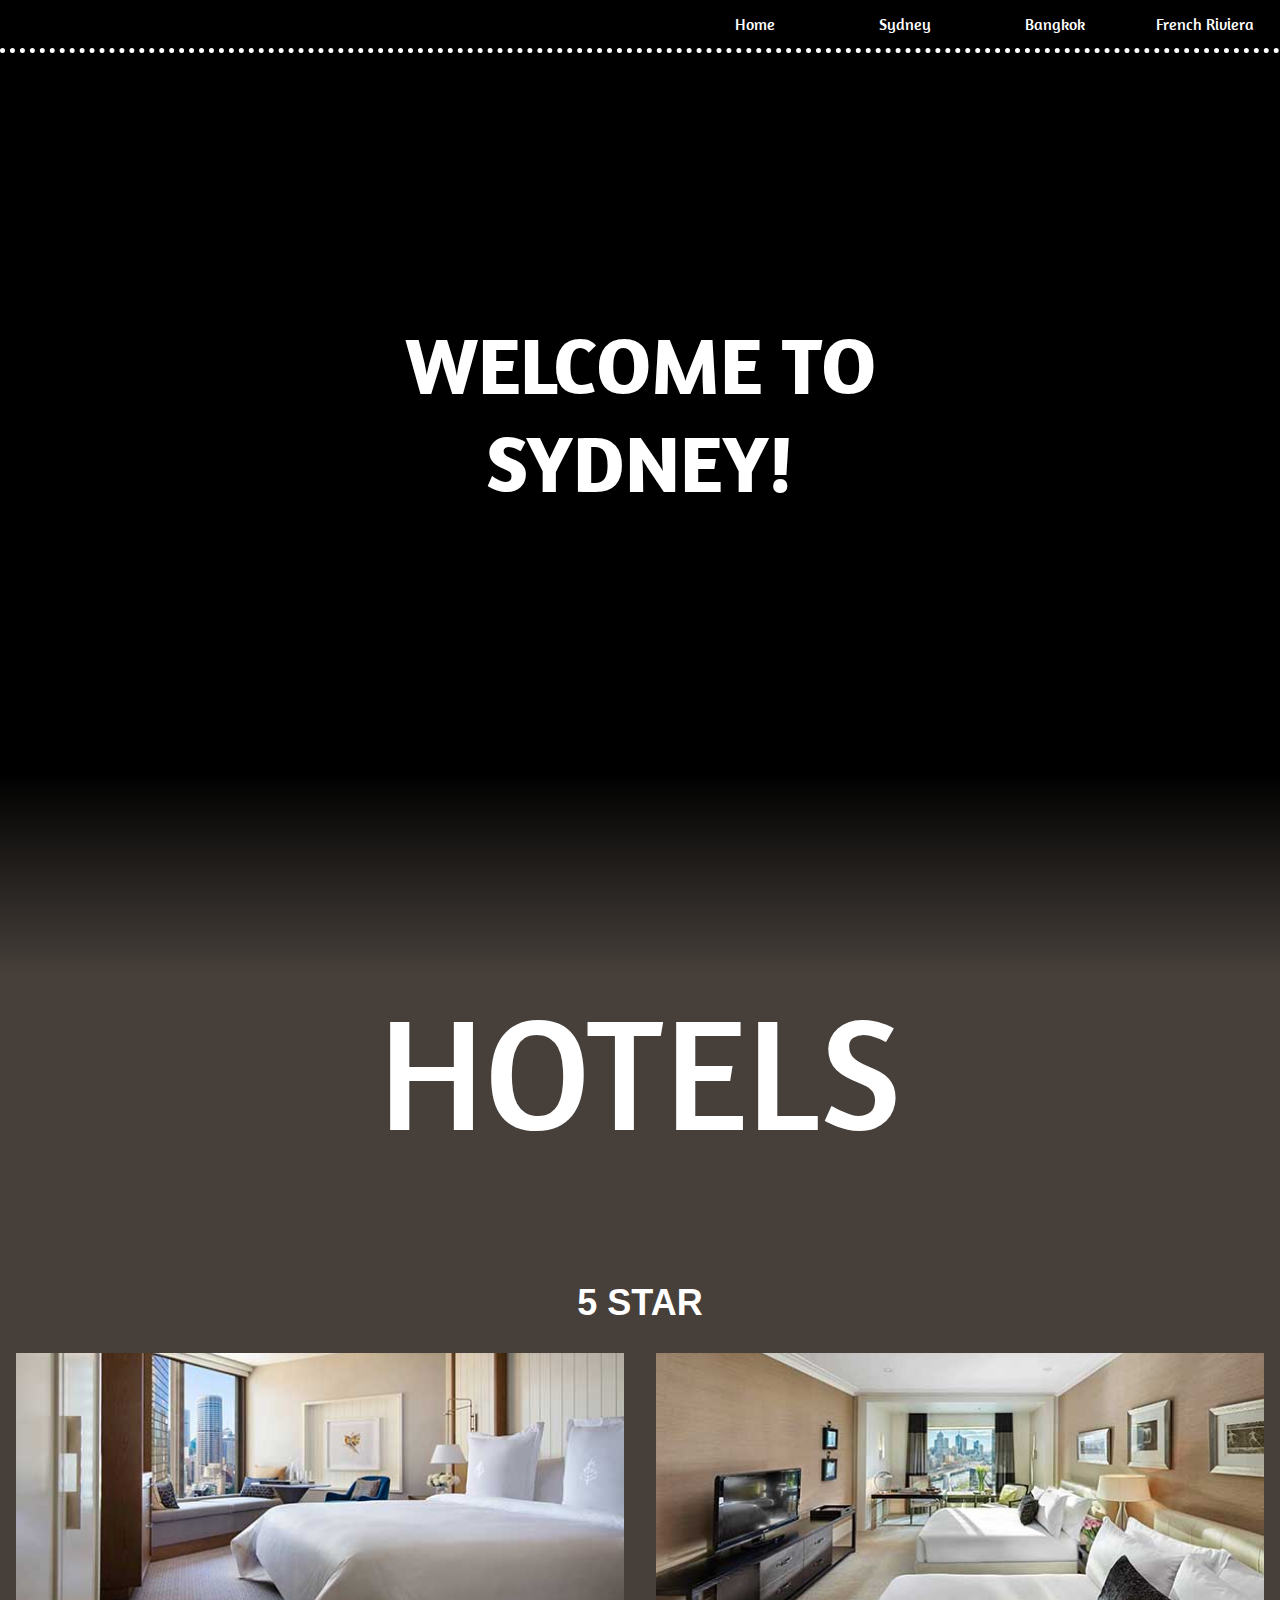
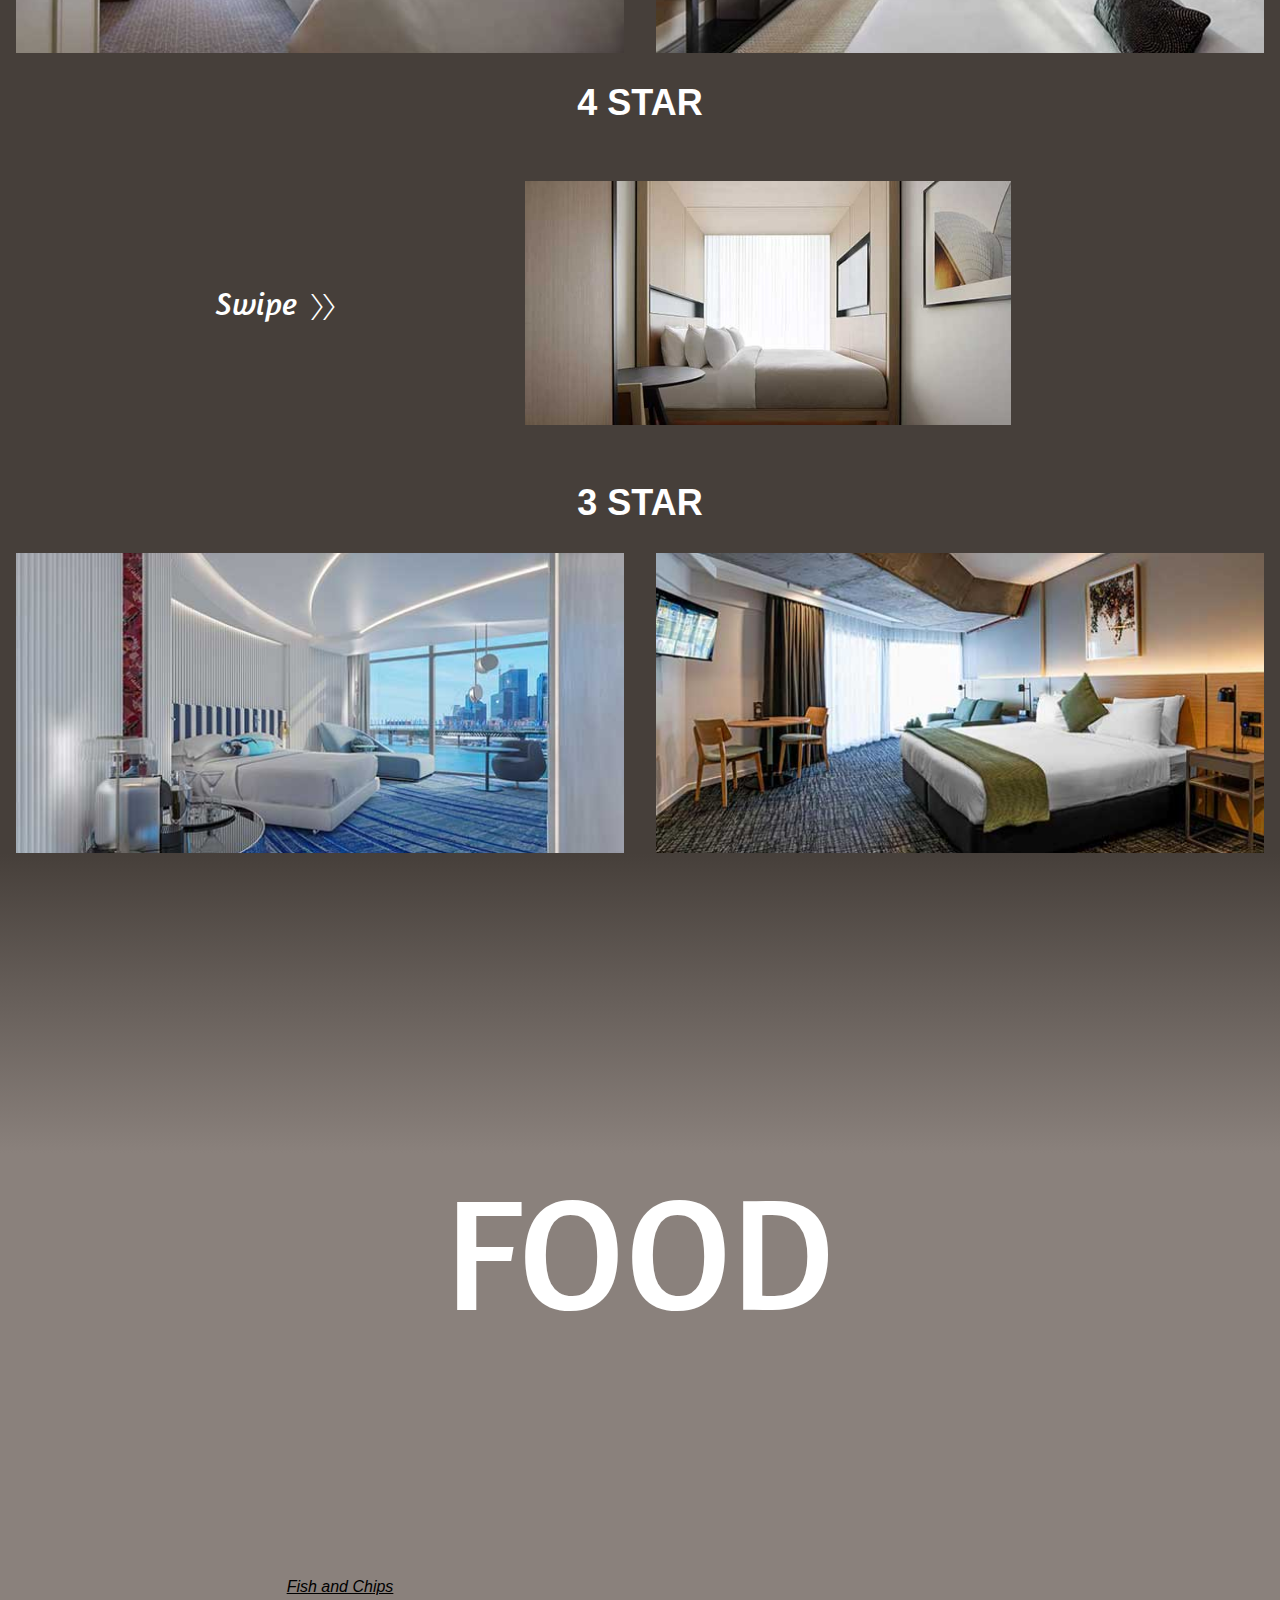
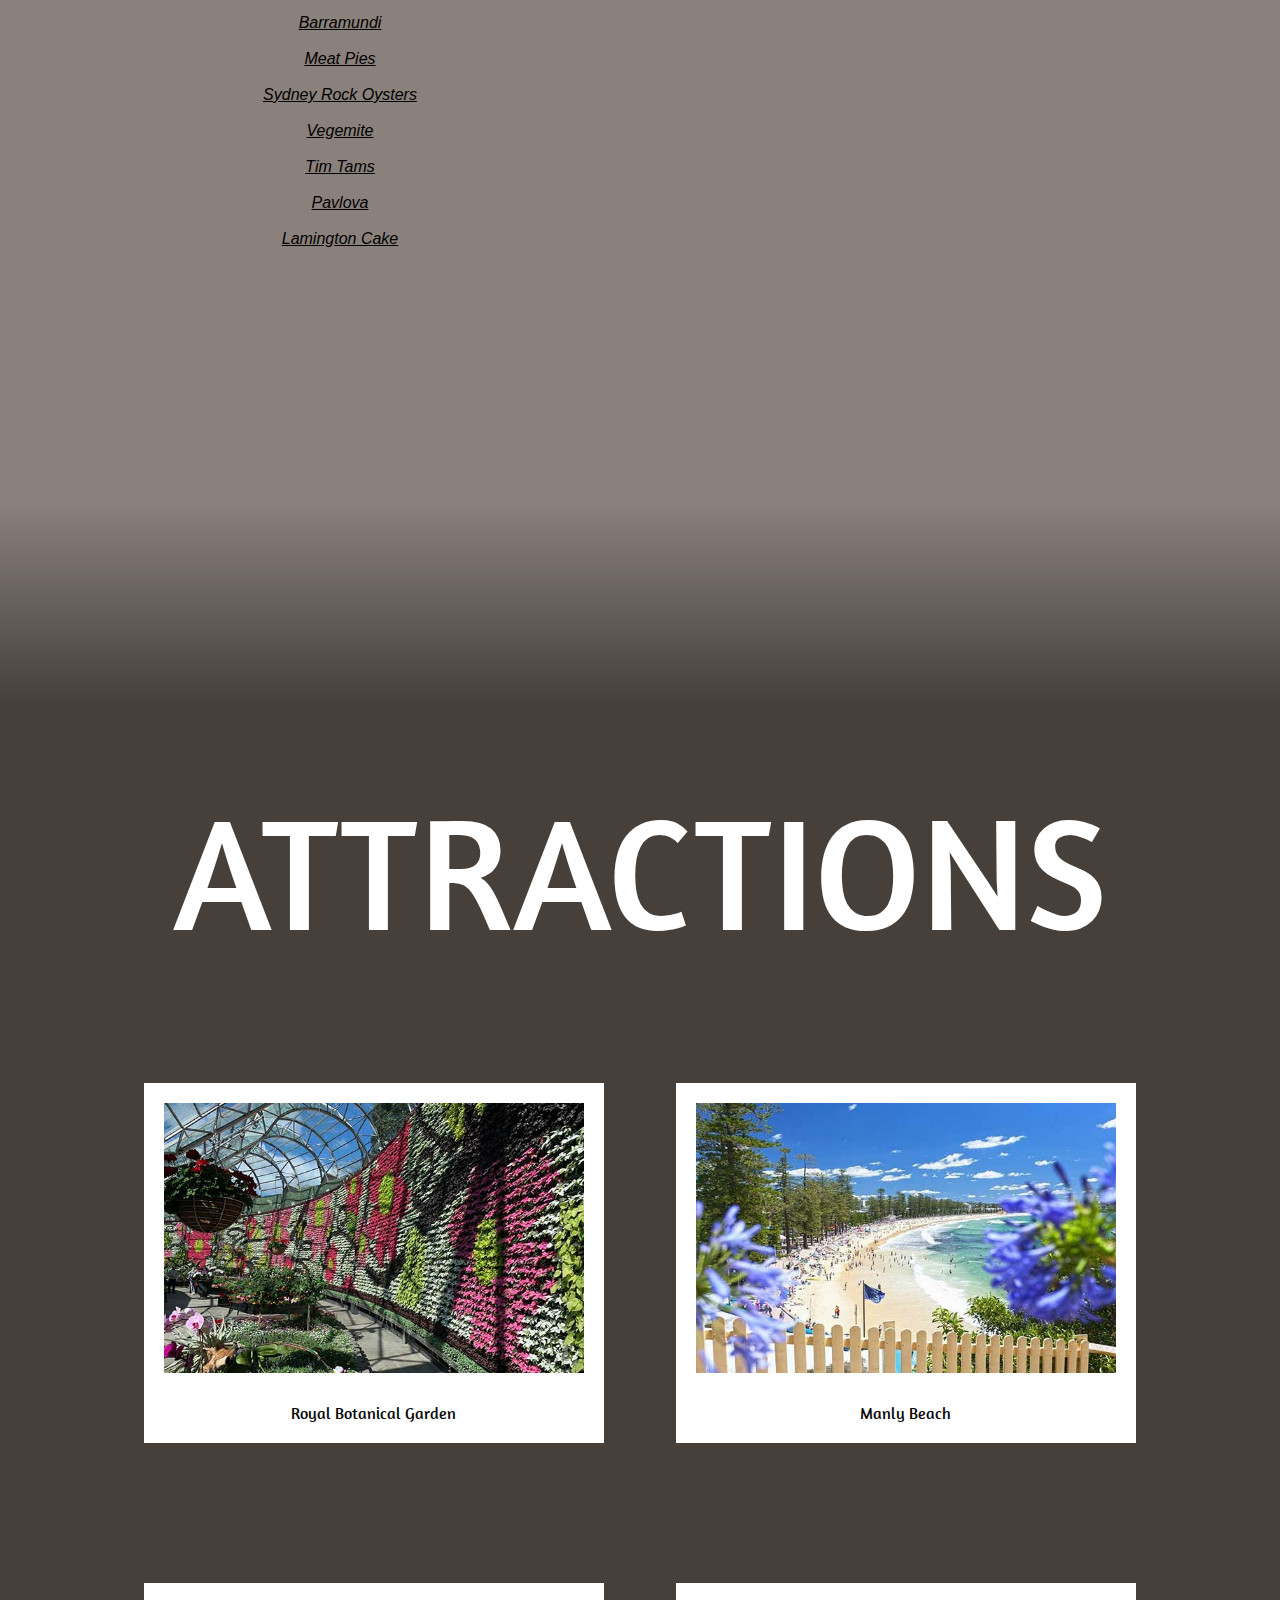
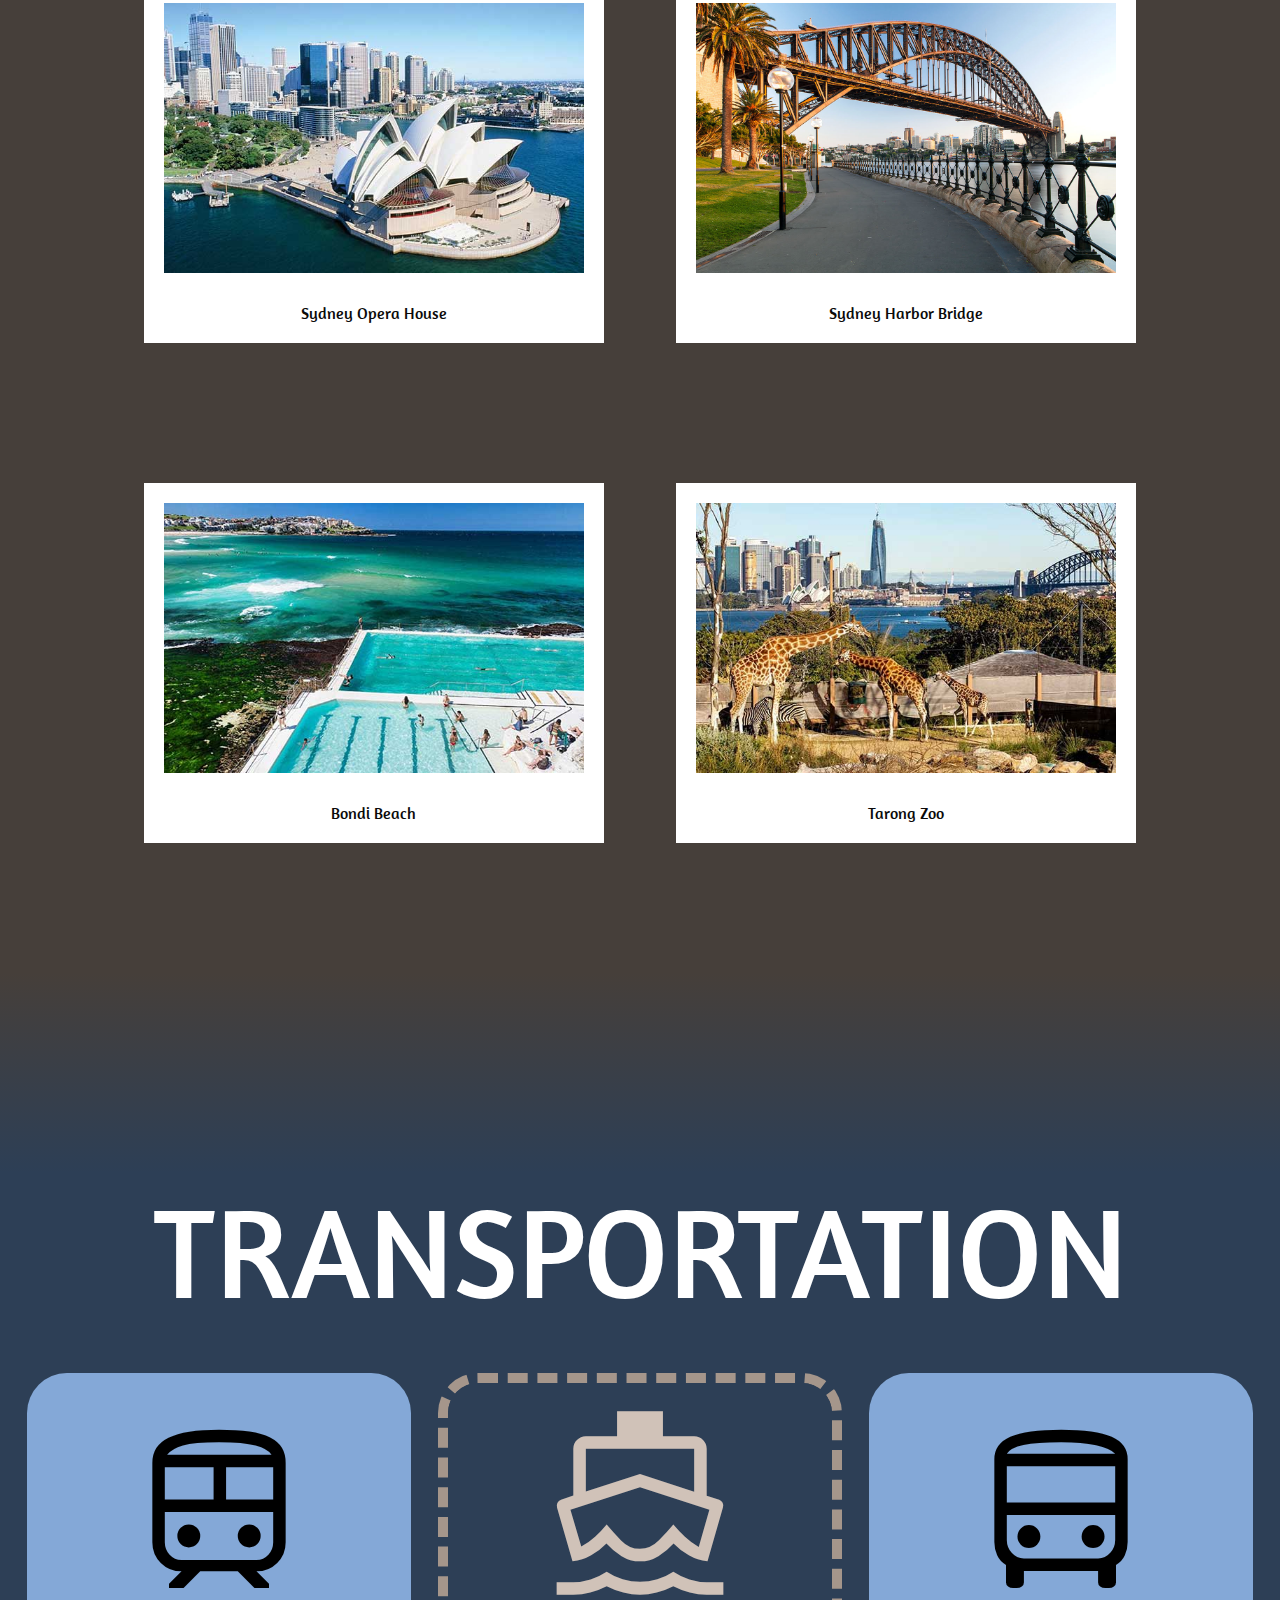
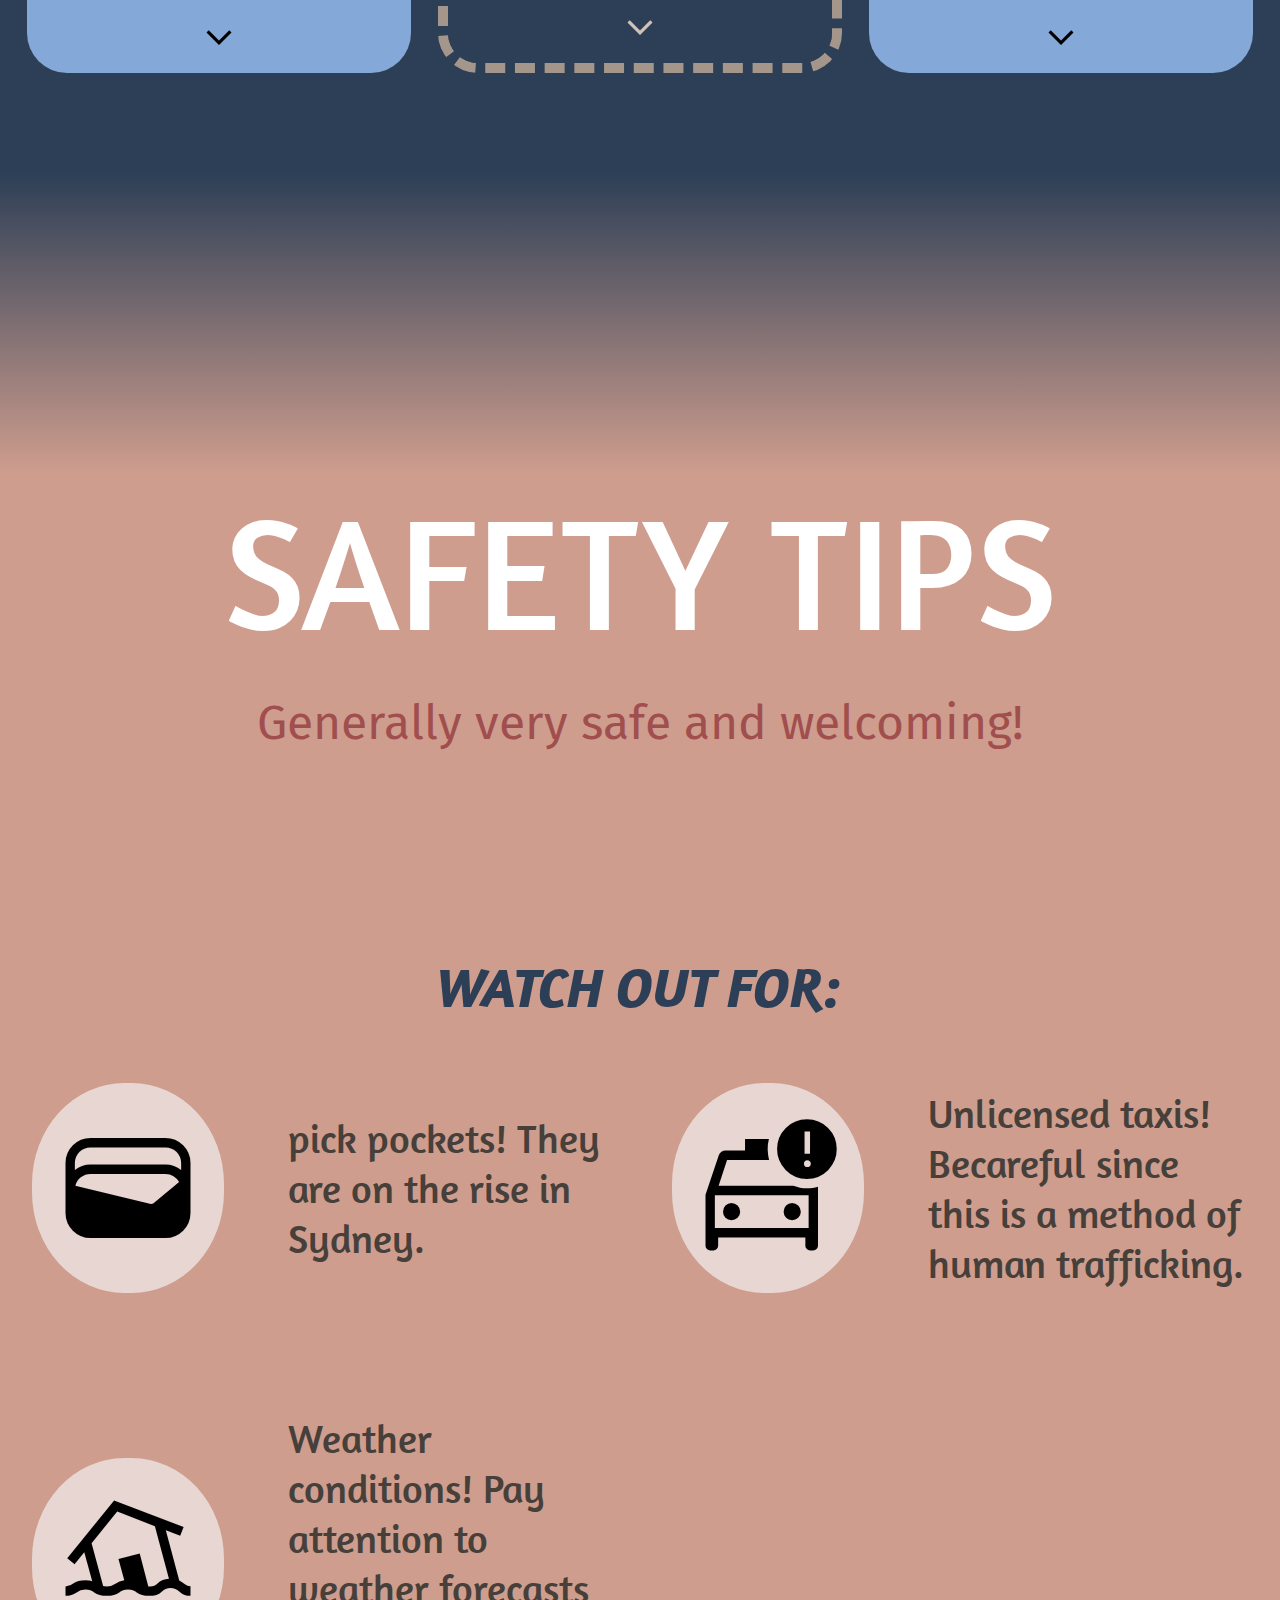
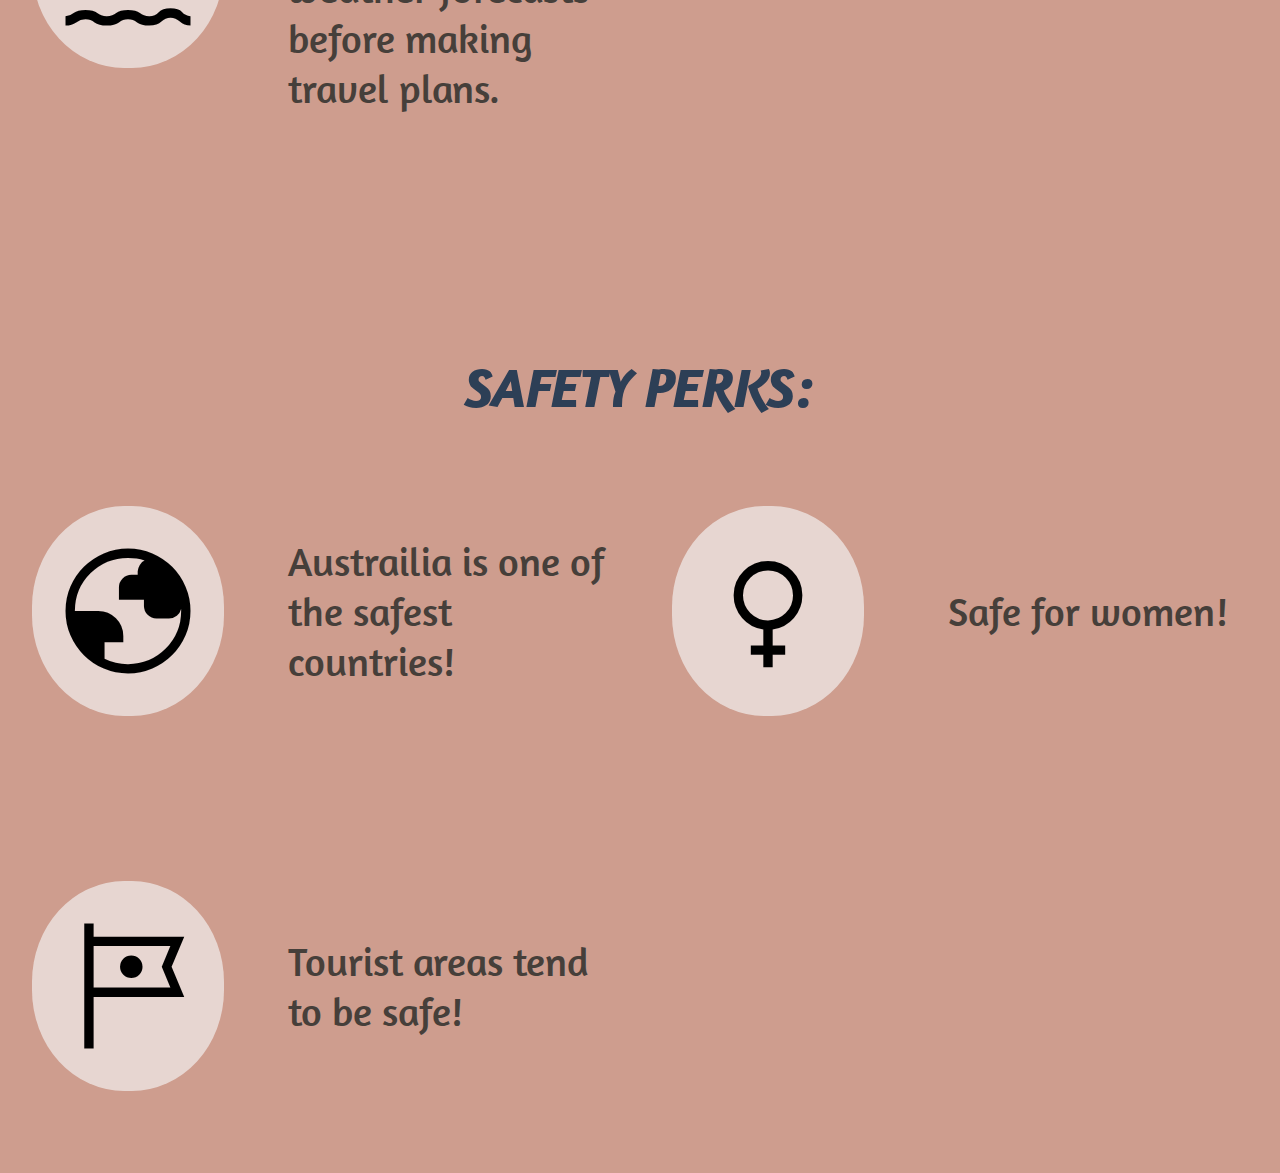
==== page1.html @ b5eaf974 "Travel Site" ====
<!DOCTYPE html>
<html>
	<head>
		<meta charset="utf-8" />

		<meta name="viewport" content="width=device-width, initial-scale=1" />

		<title>Travel Site!</title>

		<link rel="stylesheet" href="./css/page1.css" />
		<link rel="stylesheet" href="./css/page1Medquer.css" />
		<link
			rel="stylesheet"
			href="https://fonts.googleapis.com/css2?family=Material+Symbols+Outlined:opsz,wght,FILL,GRAD@24,400,0,0"
		/>
	</head>

	<body>
		<div class="navbar">
			<!-- French Riviera -->
			<div class="dropdown4">
				<a href="./page3.html">
					<button class="dropbtn4">
						French Riviera
					</button>
				</a>
				<br />
				<br />
				<div class="dropdown-content4">
					<a href="./page3.html#hotel3">Hotels</a>
					<a href="./page3.html#food3">Food</a>
					<a href="./page3.html#attraction3">Attractions</a>
					<a href="./page3.html#transport3">Transportation</a>
					<a href="./page3.html#safety3">Safety</a>
				</div>
			</div>
			<!-- Bangkok -->
			<div class="dropdown3">
				<a href="./page2.html">
					<button class="dropbtn3">
						Bangkok
					</button>
				</a>
				<br />
				<br />
				<div class="dropdown-content3">
					<a href="./page2.html#hotel2">Hotels</a>
					<a href="./page2.html#food2">Food</a>
					<a href="./page2.html#attraction2">Attractions</a>
					<a href="./page2.html#transport2">Transportation</a>
					<a href="./page2.html#safety2">Safety</a>
				</div>
			</div>
			<!-- Sydney -->
			<div class="dropdown2">
				<a href="./page1.html">
					<button class="dropbtn2">
						Sydney
					</button>
				</a>
				<br />
				<br />
				<div class="dropdown-content2">
					<a href="./page1.html#hotel1">Hotels</a>
					<a href="./page1.html#food1">Food</a>
					<a href="./page1.html#attraction1">Attractions</a>
					<a href="./page1.html#transport1">Transportation</a>
					<a href="./page1.html#safety1">Safety</a>
				</div>
			</div>
			<!-- home -->
			<div class="dropdown2">
				<a href="./home.html">
					<button class="dropbtn2">Home</button>
				</a>
			</div>
		</div>


		<!-- video -->

		<div class="embed-container">
			<iframe
				src="https://player.vimeo.com/video/325564006?background=1"
				frameborder="0"
				webkitAllowFullScreen
				mozallowfullscreen
				allowfullscreen
				muted="0"
			></iframe>
			<div class="overlay"></div>
			<h1 class="wts">WELCOME TO SYDNEY!</h1>
		</div>

		<div class="blankspacee"></div>

		<!-- HOTEL -->
		<div id="hotel1">
			<div class="head1">
				<h2 class="fontHead">HOTELS</h2>
			</div>

			<div class="blankspace"></div>

			<section class="starRate5"><h2>5 STAR</h2></section>
			<div class="slides5star">
				<div class="s5_1">
					<img src="./css/SydneyHotels/FourSeasons.jpg" width="95%" />
					<div class="overlay1">
						<p>Four Seasons<br />Price: $241/night</p>
					</div>
				</div>

				<div class="s5_2">
					<img src="./css/SydneyHotels/CrownTowers1.jpg" width="95%" />
					<div class="overlay1">
						<p>Crown Towers Hotel<br />Price: $457/night</p>
					</div>
				</div>

				<div class="s5_3">
					<img src="./css/SydneyHotels/Fullerton.jpg" width="95%" />
					<div class="overlay1"><p>The Fullerton Hotel<br/>Price: $400/night</p></div>
				</div>
			</div>
			<section class="starRate4"><h2>4 STAR</h2></section>
			<div class="slides4star">
				<!-- maybe align text diff here -->
				<div>
					<h3 class="swipe">
						Swipe
						<span class="material-symbols-outlined"> double_arrow </span>
					</h3>
				</div>
				<div class="s4_1">
					<img src="./css/SydneyHotels/LittleNational.jpg" width="95%" />
					<div class="overlay1"><p>Little National<br/>Price: $250/night</p></div>
				</div>
				<div class="empty"></div>
				<div class="s4_2">
					<img src="./css/SydneyHotels/HyattSyd.jpg" width="95%" />
					<div class="overlay1"><p>Hyatt regency Sydney<br/>Price: $500/night</p></div>
				</div>
				<div class="empty"></div>
			</div>

			<section class="starRate3"><h2>3 STAR</h2></section>
			<div class="slides3star">
				<div class="s3_1">
					<img src="./css/SydneyHotels/Wsydney.jpg" width="95%" />
					<div class="overlay1"><p>W Sydney<br/>Price: $230/night</p></div>
				</div>
				<div class="s3_2">
					<img src="./css/SydneyHotels/Song.jpg" width="95%" />
					<div class="overlay1"><p>Song Hotel Sydney<br/>Price: $230/night</p></div>
				</div>
				<div class="s3_3">
					<img src="./css/SydneyHotels/HolidayInnExp.jpg" width="95%" />
					<div class="overlay1"><p>Holiday Inn Express Sydney<br/>Price: $117/night</p></div>
				</div>
			</div>

			<div class="blankspace2"></div>
		</div>

		<!-- FOOD -->

		<div id="food1" class="head2"><h2 class="fontHead">FOOD</h2></div>

		<div class="foodtry">
			<div class="centerFood">
				<div class="italicLeft"><a href="#popup1">Fish and Chips</a></div>
				<br />
				<div class="italicLeft"><a href="#popup2">Barramundi</a></div>
				<br />
				<!--  -->
				<div class="italicLeft"><a href="#popup3">Meat Pies</a></div>
				<br />
				<div class="italicLeft"><a href="#popup4">Sydney Rock Oysters</a></div>
				<br />
				<div class="italicLeft"><a href="#popup5">Vegemite</a></div>
				<br />
				<div class="italicLeft"><a href="#popup6">Tim Tams</a></div>
				<br />
				<div class="italicLeft"><a href="#popup7">Pavlova</a></div>
				<br />
				<div class="italicLeft"><a href="#popup8">Lamington Cake</a></div>
			</div>

			<!-- link2-->
		
			<div class="right"></div>
			<div class="rightside" id="popup1">
				<img src="./css/SydneyFood/fishchips.jpg" width="90%" />
			</div>
			<div class="rightside" id="popup2">
				<img src="./css/SydneyFood/Barramundi.jpg" width="90%" />
			</div>
			<div class="rightside" id="popup3">
				<img src="./css/SydneyFood/meatpie.jpg" width="90%" />
			</div>
			<div class="rightside" id="popup4">
				<img src="./css/SydneyFood/SydneyRockOysters.jpg" width="90%" />
			</div>
			<div class="rightside" id="popup5">
				<img src="./css/SydneyFood/vegemite.jpg" width="90%" />
			</div>
			<div class="rightside" id="popup6">
				<img src="./css/SydneyFood/timtams.jpg" width="90%" />
			</div>
			<div class="rightside" id="popup7">
				<img src="./css/SydneyFood/pavlova.jpg" width="90%" />
			</div>
			<div class="rightside" id="popup8">
				<img src="./css/SydneyFood/Lamcake.jpg" width="90%" />
			</div>
	
	</div>

		<!-- ATTRACTIONS?ACTIVITIES -->
		<div class="blankspace3"></div>
		<div class="blankspace4"></div>
		<div id="attraction1" class="attract">ATTRACTIONS</div>

		<div class="gallery">
			<div class="imageBorder">
				<div class="imageSize imageSizeL">
					<p>Royal Botanical Garden</p>
					<div class="fitBox">
						<img
							class="imgR"
							src="./css/SydneyAttractions/RoyalBotGard.jpg"
							width="100%"
						/>
					</div>
				</div>
			</div>

			<div class="imageBorder">
				<div class="imageSize imageSizeR">
					<p>Manly Beach</p>
					<div class="fitBox">
						<img
							class="imgR"
							src="./css/SydneyAttractions/ManlyBeach.jpg"
							width="100%"
						/>
					</div>
				</div>
			</div>

			<div class="imageBorder">
				<div class="imageSize imageSizeR">
					<p>Sydney Opera House</p>
					<div class="fitBox">
						<img
							class="imgR"
							src="./css/SydneyAttractions/SydOpHouse.jpg"
							width="100%"
						/>
					</div>
				</div>
			</div>

			<div class="imageBorder">
				<div class="imageSize imageSizeL">
					<p>Sydney Harbor Bridge</p>
					<div class="fitBox">
						<img
							class="imgL"
							src="./css/SydneyAttractions/SydHarBri.jpeg"
							width="100%"
						/>
					</div>
				</div>
			</div>

			<div class="imageBorder">
				<div class="imageSize imageSizeL">
					<p>Bondi Beach</p>
					<div class="fitBox">
						<img
							class="imgR"
							src="./css/SydneyAttractions/BondiBeach.jpg"
							width="100%"
						/>
					</div>
				</div>
			</div>
			<div class="imageBorder">
				<div class="imageSize imageSizeR">
					<p>Tarong Zoo</p>
					<div class="fitBox">
						<img
							class="imgL"
							src="./css/SydneyAttractions/TarongZoo.jpg"
							width="100%"
						/>
					</div>
				</div>
			</div>
		</div>

		<!-- TRANSPORTATION -->
		<div class="blankspace5"></div>
		<div id="transport1" class="transport fontHead2">TRANSPORTATION</div>

		<div class="transpScrollParent">
			<div class="Scroll-y">
				<div>
					<span class="material-symbols-outlined icon"> train </span>
					<span class="material-symbols-outlined arrow">
						keyboard_arrow_down
					</span>
				</div>
				<div>
					<p>City Scroll Underground Railway Line</p>
				</div>
				<div>
					<p>
						An efficient way of getting around. Through this railway line, you
						can connect to harbour ferries.
					</p>
				</div>
			</div>

			<div class="Scroll-y2">
				<div>
					<span class="material-symbols-outlined icon"> directions_boat </span>
					<span class="material-symbols-outlined arrow">
						keyboard_arrow_down
					</span>
				</div>
				<div>
					<p>Ferries</p>
				</div>
				<div>
					<p>
						Best mode of public transportation in Sydney! Especially when
						traveling to beaches! Services run around Circular Quay & Sydney
						Harbor.
					</p>
				</div>
			</div>

			<div class="Scroll-y">
				<div>
					<span class="material-symbols-outlined icon"> directions_bus </span>
					<span class="material-symbols-outlined arrow">
						keyboard_arrow_down
					</span>
				</div>
				<div>
					<p>Buses</p>
				</div>
				<div>
					<p>
						Sydney's buses run through the city, and even the suburbs. Some bus
						routes even run for 24 hours, 7 days a week!
					</p>
				</div>
			</div>
		</div>

		<!-- SAFETY -->
		<div class="blankspace6"></div>
		<div id="safety1" class="fontHead safe">SAFETY TIPS</div>
		<div class="sectionn">
			<p>Generally very safe and welcoming!</p>
		</div>

		<div class="blankspace7"></div>

		<div class="medquer-arrow"><span class="material-symbols-outlined">
			arrow_downward
			</span></div>

		<div class="medquer-arrow"><span class="material-symbols-outlined">
			arrow_downward
			</span>
		</div>

		<div class="medquer-arrow"><span class="material-symbols-outlined">
			arrow_downward
			</span>
		</div>

		<div class="mainWOF">
			<p>WATCH OUT FOR:</p>
		</div>

		<div class="blankspacemedq"></div>

			<div class="secondaryWOF">
				<div class="WOF">
					<div class="iconWOF1"><span class="material-symbols-outlined wallet">
						wallet
						</span>
					</div>
					<p class="text1">pick pockets! They are on the rise in Sydney.</p>
				</div>
				<div class="WOF">
					<div class="iconWOF2"><span class="material-symbols-outlined wallet">
						taxi_alert
						</span>
					</div>
					<p class="text2">Unlicensed taxis! Becareful since this is a method of human trafficking. </p>
				</div>
				<div class="WOF">
					<div class="iconWOF3"><span class="material-symbols-outlined wallet">
						flood
						</span>
					</div>
					<p class="text3">Weather conditions! Pay attention to weather forecasts before making travel plans.</p>
				</div>
			</div>

			<div class="blankspace7"></div>
			<div class="blankspacemedq"></div>
			<div class="blankspacemedq"></div>

			<div class="mainPerk">
				<p>SAFETY PERKS:</p>
			</div>
			
			<div class="blankspacemedq"></div>

				<div class="secondaryPerk">
					<div class="perk">
						<div class="iconP"><span class="material-symbols-outlined wallet">
							globe
							</span>
						</div>
						<p class="text4">Austrailia is one of the safest countries!</p>
					</div>
					<div class="perk">
						<div class="iconP2"><span class="material-symbols-outlined wallet">
							female
							</span>
						</div>
						<p class="text5">Safe for women!</p>
					</div>
					<div class="perk">
						<div class="iconP3"><span class="material-symbols-outlined wallet">
							tour
							</span>
						</div>
						<p class="text6">Tourist areas tend to be safe!</p>
					</div>
				</div>


				  

	</body>
</html>

<!-- ICONS FOR TRANSP -->
<!-- <link rel="stylesheet" href="https://fonts.googleapis.com/css2?family=Material+Symbols+Outlined:opsz,wght,FILL,GRAD@24,400,0,0" /> -->

<!-- Subway -->
<!-- <span class="material-symbols-outlined">
	train
	</span> -->
<!-- e570 -->

<!-- Bus -->
<!-- <span class="material-symbols-outlined">
	directions_bus
	</span> -->
<!-- e530 -->

<!-- Plane -->
<!-- <span class="material-symbols-outlined">
	flight
	</span> -->

<!-- Boat -->
<!-- <span class="material-symbols-outlined">
	directions_boat
	</span> -->
---- css/page1.css ----
/* Global Styles */
@import url('https://fonts.googleapis.com/css2?family=Fira+Sans:ital,wght@0,100;0,200;0,300;0,400;0,500;0,600;0,700;0,800;0,900;1,100;1,200;1,300;1,400;1,500;1,600;1,700;1,800;1,900&family=Roboto:ital,wght@0,100;0,300;0,400;0,500;0,700;0,900;1,100;1,300;1,400;1,500;1,700;1,900&family=Saira:ital,wght@0,100..900;1,100..900&display=swap');

/* breeserif */
@import url('https://fonts.googleapis.com/css2?family=Bree+Serif&family=Fira+Sans:ital,wght@0,100;0,200;0,300;0,400;0,500;0,600;0,700;0,800;0,900;1,100;1,200;1,300;1,400;1,500;1,600;1,700;1,800;1,900&family=Roboto:ital,wght@0,100;0,300;0,400;0,500;0,700;0,900;1,100;1,300;1,400;1,500;1,700;1,900&family=Saira:ital,wght@0,100..900;1,100..900&display=swap');

@import url('https://fonts.googleapis.com/css2?family=Amaranth:ital,wght@0,400;0,700;1,400;1,700&display=swap');

* {
    margin: 0;
    padding: 0;
    box-sizing: 0;
    /* font-family: Saira, Bree Serif; */
    
}

a {
  color: inherit;
}
/* navigation */

.navbar {
  overflow: hidden;
  background-color: black;
  border-bottom: 5px dotted white;
  font-family: amaranth;
}

 .navbar a {
  float: right;
  font-size: 16px;
  color: white;
  text-align: center;
  text-decoration: none;
  
}

/* 2 */

.dropdown2 {
  float: right;
  overflow: hidden;

}

.dropdown2 .dropbtn2 {
  width: 150px;
  font-size: 16px;  
  border: none;
  outline: none;
  color: white;
  padding: 14px 16px;
  font-family: amaranth;
  background-color: black;


}

.navbar a:hover, .dropdown2:hover .dropbtn2 {
  background-color:rgba(0,0,0,0.3);
  z-index: 30;
}

.dropdown-content2 {
  display: none;
  position: absolute;
  background-color: rgba(0,0,0);
  min-width: 160px;
  box-shadow: 0px 8px 16px 0px rgba(0,0,0,0.2);
  z-index: 30;
}

.dropdown-content2 a {
  float: none;
  color: black;
  padding: 12px 16px;
  text-decoration: none;
  display: block;
  text-align: center;
  color: #ddd; 
  z-index: 30;
}

.dropdown-content2 a:hover {
  background-color: #b06e6e;
  z-index: 30;
}

.dropdown2:hover .dropdown-content2 {
  display: block;
  z-index: 30;
} 

/* 3 */

.dropdown3 {
  float: right;
  overflow: hidden;
}

.dropdown3 .dropbtn3 {
  width: 150px;
  font-size: 16px;  
  border: none;
  outline: none;
  color: white;
  padding: 14px 16px;
  background-color: rgba(18, 17, 17, 0.722);
  font-family: amaranth;
  background-color: black;

}

.navbar a:hover, .dropdown3:hover .dropbtn3 {
  background-color:rgba(0,0,0,0.3);
  z-index: 30;
}

.dropdown-content3 {
  display: none;
  position: absolute;
  background-color: rgba(0,0,0);
  min-width: 160px;
  box-shadow: 0px 8px 16px 0px rgba(0,0,0,0.2);
  z-index: 30;
}

.dropdown-content3 a {
  float: none;
  color: black;
  padding: 12px 16px;
  text-decoration: none;
  display: block;
  text-align: center;
  color: #ddd;
  z-index: 30;
  
}


.dropdown3:hover .dropdown-content3 {
  display: block;
  z-index: 30;
} 

/* 4 */

.dropdown4 {
  float: right;
  overflow: hidden;
}

.dropdown4 .dropbtn4 {
  width: 150px;
  font-size: 16px;  
  border: none;
  outline: none;
  color: white;
  padding: 14px 16px;
  font-family: amaranth;
  background-color: black;
  z-index: 30;

}

.navbar a:hover, .dropdown4:hover .dropbtn4 {
  background-color:rgba(0,0,0,0.3);
  z-index: 30;
}

.dropdown-content4 {
  display: none;
  position: absolute;
  background-color: rgba(0,0,0);
  min-width: 160px;
  box-shadow: 0px 8px 16px 0px rgba(0,0,0,0.2);
  z-index: 30;

}

.dropdown-content4 a {
  float: none;
  color: black;
  padding: 12px 16px;
  text-decoration: none;
  display: block;
  text-align: center;
  color: #ddd;
  z-index: 30;
}


.dropdown4:hover .dropdown-content4 {
  display: block;
  z-index: 30;
} 



/* VIDEO BANNER */


.embed-container { 
    position: relative; 
    padding-top: 0;
    padding-bottom: 56.25%; 
    height: 0; overflow: hidden; 
    max-width: 100%; 
    background-color: black;
    position: relative;
}

  
.embed-container  iframe, 
.embed-container object, 
.embed-container embed { 
    position: absolute; 
    top: 0; left: 0; 
    width: 100%; 
    height: 100%;
    
  }


.overlay {
  position: absolute;
  top: 0;
  left: 0;
  width: 100%;
  height: 100%;
  background-color: rgba(0, 0, 0, 0.32); /* Black with 50% opacity */
}

.wts {
  color: white;
  z-index: 2;
  font-size: 5rem;
  text-align: center;
  position: absolute;
  font-family: Amaranth;
  top: 50%; /* Align to the vertical center */
  left: 50%; /* Align to the horizontal center */
  transform: translate(-50%, -50%); /*Center the text*/
}



.blankspacee {
  width:100%;
  height:200px;
  background-image: linear-gradient(to bottom, black, #463f3a); 
}

/* HOTEL */


/* title hotel */

div.head1 {
    width: 100%;
    height: 200px;
    display: flex;
    justify-content: space-evenly;
    /* position: relative; */
    /* background-color: #bcb8b1; */
    background-color: #463f3a;
    color: white;
    align-self: center;
  
    
}

.fontHead {
   
    font-size: 10rem;
    font-family: Amaranth;
    font-weight: 410;   
} 

.blankspace {
    width: 100%;
    height: 80px;
    display: flex;
    background-color: #463f3a;
}




/* 5star */

.starRate5 {
  background-color: #463f3a;
  width: 100%;
  height: 100px;

  display: flex;
  justify-content: center;
  align-items: center;
  color: white;
  font-family: helvetica;
  font-size:1.5rem; 

}



 .slides5star {
    display: flex;
    overflow-x: auto;
    scroll-snap-type: x mandatory;
    color: black;
  }
 .slides5star > div {
    display: flex;
    flex-shrink: 0;
    width: 50%;
    height: 300px;
    scroll-snap-align: start;
    scroll-behavior: smooth;
    justify-content: center;
    align-items: center;
    font-size: 100px;
    text-align: center;
  }



div > .s5_1 {
    background-color: #463f3a; 
    width: 50%;
    height: 300px;

    color: black;
    overflow-y: hidden;
    justify-items: flex-start;
    
}


div > .s5_2 {
    background-color:#463f3a;
    width: 50%;
    height: 300px;
    color: black;
    overflow-y: hidden;
    justify-items: flex-start;
    
}

div > .s5_3 {
    background-color:#463f3a;
    width: 50%;
    height: 300px;
    color: black;
    overflow-y: hidden;
    justify-items: flex-start;
}

.s5_1,
.s5_2, 
.s5_3 {
  position: relative;
  overflow-x: hidden; 
  overflow-y: hidden; 
} 
.overlay1 {
    position: absolute;
    top: 0;
    left: 0;
    width: 100%;
    height: 100%;
    background-color: #463f3a;
    opacity: 0;
    z-index: 1; /* Ensure the overlay is behind the image */
    display: flex;
    justify-content: center;
    align-items: center;
    transition: all 0.9s;
}

.overlay1 p {
  color: white;
  font-size: 1.5rem;
  font-family: Amaranth;
}

.overlay1:hover {
  opacity: 0.8;
}


/* 4star */
.starRate4 {
  background-color: #463f3a;
  width: 100%;
  height: 100px;
  display: flex;
  justify-content: center;
  align-items: center;
  color: white;
  font-family: helvetica;
  font-size:1.5rem;
}
.slides4star {
  display: flex;
  overflow-x: auto;
  overflow-y: hidden;
  scroll-snap-type: x mandatory;
  color: white;
}
.slides4star > div {
  display: flex;
  flex-shrink: 0;
  width: 40%;
  height: 300px;
  scroll-snap-align: start;
  scroll-behavior: smooth;
  background: #463f3a;
  justify-content: center;
  align-items: center;
  font-size: 100px;
  text-align: center;
}



  .swipe {
    font-size: 2rem;
    font-family:  Amaranth, Bree serif;
    font-style: italic;
    font-weight: 300;
    position: relative;
  }

  .swipe > span {
    font-size: 3rem;
    position: absolute;
    font-weight: 200;
  }

  .s4_1,
  .s4_2 {
    position: relative;
    overflow-x: hidden; 
    overflow-y: hidden; 
  } 
 
  /* 3star */
  .starRate3 {
    background-color: #463f3a;
    width: 100%;
    height: 100px;
    display: flex;
    justify-content: center;
    align-items: center;
    color: white;
    font-family: helvetica;
    font-size:1.5rem;
  }

 .slides3star {
    display: flex;
    overflow-x: auto;
    overflow-y: hidden;
    scroll-snap-type: x mandatory;
    color: white;
 }

.slides3star > div {
    display: flex;
    flex-shrink: 0;
    width: 50%;
    height: 300px;
    scroll-snap-align: start;
    scroll-behavior: smooth;
    background: #463f3a;
    justify-content: center;
    align-items: center;
    font-size: 100px;
    text-align: center;
  }

  .s3_1,
  .s3_2,
  .s3_3 {
    position: relative;
    overflow-x: hidden; 
    overflow-y: hidden; 
  } 

  /* FOOD */


div.head2 {
    width: 100%;
    height: 250px;
    display: flex;
    justify-content: space-evenly;
    background-color: #8a817c;
    color: white;
    font-family: Amaranth;
}


.blankspace2 {
  width: 100%;
  height: 300px;
  display: flex;
  background-image: linear-gradient(to bottom, #463f3a,#8a817c ); 
}




/* pallete colors:
    pink - e0afa0
    white -f4f3ee
    gray - bcb8b1
    brown - 8a817c
    darkerbrown - 463f3a

*/

.foodtry {
  /* background-color: #8a817c; */
  background-color: #8a817c;
  width: 100%;

  height: 700px;
  position: relative;
}

.centerFood {
  position: absolute; 
  padding: 20px;
  width: 50%;
  height: 580px;
  background-color: #8a817c;
  text-align: center;
  font-family:  Helvetica;
  font-style: italic;
  font-weight: 350;
  transition: all;
  display:flex;
  justify-content: center; /* Center horizontally */
  align-items: center; /* Center vertically */
  flex-direction: column;

}

.italicLeft:hover  {
  text-decoration: underline #070502;
  color: #070502;
  font-weight: 500;
  transform: scale(1) rotate(0deg) translate(0px, 0px) skew(25deg, 0deg);
}



/* trying to make the pop up */

.right {
  position: absolute;
  background-color:  #8a817c;
  width: 50%;
  height: 580px;
  right: 0;
  padding: 20px;
}
.rightside{
  position: absolute;
  display: flex;
  background-color:  #8a817c;
  width: 50%;
  height: 580px;
  right: 0;
  opacity: 0;
  padding: 20px;
  /* box-shadow: 0 0 0 20px; */
  display: flex; /* Use flexbox */
  justify-content: center; /* Center horizontally */
  align-items: center; /* Center vertically */
  transition: opacity 0.5s; /* Add transition for smooth appearance */
}


.rightside > img {
  max-width: 100%; 
  max-height: 100%; 
  border-radius:  90px 0px 0px 90px;
  border-width: 60px ;
  border-color: #2d3f56 ;
  border-style:dashed;

  border-right-width: 37px;
  
  
}
/* Show the target pop-up */
.rightside:target {
  opacity: 1;
  
}

/* ATTRACTIONS */

.blankspace3 {
  width: 100%;
  height: 200px;
  background-image: linear-gradient(180deg, #8a817c, #463f3a);
}
.blankspace4 {
  width: 100%;
  height: 70px;
  background-color:  #463f3a;
}

.attract {
  width: 100%;
  height: 300px;
  background-color: #463f3a;
  display: flex;
  justify-content: space-evenly;

  font-family: Amaranth;
  font-size: 10rem;
  color: white;
}

.gallery {

  background-color: #463f3a;
  /* background-color: white; */
  width: 100%;
  height: 1500px;
  display: flex;
  flex-direction: row;
  flex-wrap: wrap;
  justify-content: center;
  align-items: flex-start; 
 
}

.imageBorder {
  width: 40%;
  margin: 5px; 
  margin: 10px; 
  display: flex;
  justify-content: center;


}

.imageSize { 
  width: 90%;
  height: 360px;
  border-top: 20px solid white;
  border-left: 20px solid white;
  border-right: 20px solid white;
  border-bottom: 70px solid white;
  padding: 0;
  margin: 0;
 
  display: flex;
  position: relative;
  box-sizing: border-box;
  transition: all 0.5s;

}


.fitBox {
  width: 100%;
  height: 270px;
  position: relative;
  overflow: hidden; /* Ensure that the rotated image stays within the parent div */
}

.fitBox img {
  position: absolute;
  width: 100%;
  height: 100%; /* Adjusted height to fill the parent div */
  top: 0;
  left: 0;
  transition: transform 0.7s; /* Add transition effect for smooth rotation */
}

.imgR:hover {
  filter: grayscale(70%);
  transform: scale(1.5) rotate(15deg); /* Corrected */

}

.imgL:hover {
  filter: grayscale(70%);
  transform: scale(1.5) rotate(-17deg); /* Corrected */

}

.imageSizeL:hover {
  transform: scale(1.3) rotate(10deg); 
}

.imageSizeR:hover {
  transform: scale(1.04) rotate(-10deg); 
}



/*  */

.imageSize p {
  position: absolute;
  /* bottom: 60px; */
  text-align: center;
  font-family: Amaranth;
  width: 100%; 
  /* width: 280px; */
  color: #0b0a0a;
  font-size: 1rem;
  bottom: -50px;

}



/* TRANSPORTATION */

.blankspace5 {
  width: 100%;
  height: 200px;
  background-image: linear-gradient(to bottom, #463f3a ,#2d3f56);
}

.fontHead2 {
  font-size: 8rem;
  font-family: Amaranth;
  font-weight: 410;   
}

.transport {
  width: 100%;
  height: 100px;
  background-color: #2d3f56;
  color: white;
  display: flex;
  justify-content: space-evenly;
}
/* carousel */

.transpScrollParent {
  display: flex;
  justify-content: space-evenly;
  align-items: center;
  background-color: #2d3f56;
  width: 100%;
  height: 500px;

}
.Scroll-y {
  width: 30%;
  height: 300px;
  background-color: #84a8d7;

  border-radius: 40px 40px 40px 40px;
  overflow-y: auto; /* Enable vertical scrolling */
  scroll-snap-type: y mandatory; /* Snap scrolling to each child */
}


.Scroll-y > div {
  scroll-snap-align: start; /* Align each child to the start of the scroll container */
  display: flex;
  justify-content: center;
  align-items: center;
  height: 100%; /* Ensure each child takes the full height of the container */
  font-size: 50px; /* Adjust font size as needed */
  position: relative;
}

.Scroll-y > div > .icon {
  font-size: 200px;
  padding-bottom: 20px;

}

.Scroll-y > div > .arrow {
  font-size: 50px;
  position: absolute;
  bottom: 10px;


}

.Scroll-y > div > p {
  text-align: center;
  font-size: 2rem;
  padding: 10px;
  font-family: Amaranth;
}


.Scroll-y2 {
  width: 30%;
  height: 280px;
  /* background-color:#a5968b; */
  background-color: #2d3f56;
  border: 10px dashed #a5968b;
  border-radius: 40px 40px 40px 40px;
  overflow-y: auto; /* Enable vertical scrolling */
  scroll-snap-type: y mandatory; /* Snap scrolling to each child */
  color: rgb(208, 194, 184);
}

.Scroll-y2 > div > span {
  font-size: 200px; 
  
 
}

.Scroll-y2 > div {
  scroll-snap-align: start; /* Align each child to the start of the scroll container */
  display: flex;
  justify-content: center;
  align-items: center;

  height: 100%; /* Ensure each child takes the full height of the container */
  font-size: 50px; /* Adjust font size as needed */
  position: relative;
}

.Scroll-y2 > div > .icon {
  font-size: 200px;
  padding-bottom: 40px;


}

.Scroll-y2 > div > .arrow {
  font-size: 50px;
  position: absolute;
  bottom: 10px;
}

.Scroll-y2 > div > p {
  text-align: center;
  font-size: 2rem;
  padding: 10px;
  font-family: Amaranth;
}


/* SAFETY */

.blankspace6 {
  width: 100%;
  height: 300px;
  background-image: linear-gradient(to bottom,#2d3f56, #ce9d8e);
}

.safe {
  width: 100%;
  height: 200px;
  background-color:#ce9d8e;
  color: white;
  display: flex;
  justify-content: center;
}

.sectionn {
  width: 100%;
  height: 100px;
  background-color: #ce9d8e;
  display: flex;
  justify-content: center;
  align-items: center;
}

.sectionn p {

  color: rgb(161, 78, 78);
  font-size: 3rem;
  font-family: Fira Sans;
  
}

.blankspace7 {
  width: 100%;
  height: 180px;
  background-color: #ce9d8e;
}

/* med quer */
.medquer-arrow {
  display: none;
}

.blankspacemedq {
  display: none;
}

/* watch out for */

.mainWOF {
  width: 100%;
  height: 70px;
  display:flex;
  flex-direction: row;
  justify-content: center;
  background-color: #ce9d8e;
  font-size: 3.5rem;
  font-family:  amaranth, Fira Sans;
  font-style: italic;
  font-weight: 900;
  /* color: #463f3a; */
  color:#2d3f56;
}

.secondaryWOF {
  width: 100%;
  height: 750px;
  display:flex;
  flex-direction: row;
  justify-content: space-between;
  flex-wrap: wrap;
  background-color: #ce9d8e;
  /* padding:  20px; */
  
}

.WOF {
  width: 50%;
  background-color: #ce9d8e;
  display: flex;
  align-items: center;
  justify-content: space-around;
  /* padding-left: 10px; */
}

.iconWOF1 {
  width: 30%;
  height: 210px;
  display: flex;
  justify-content: center;
  align-items: center;
  background-color: rgba(245, 245, 245, 0.66);
  border-radius: 48%;
}

.iconWOF1 > span {
  font-size: 150px;
}
.text1 {
  width: 50%;
  display: flex;
  justify-content: center;
  font-family: Amaranth;
  font-size: 2.5rem;
  color:#463f3a;
}

/* 2 */
.iconWOF2 {
  width: 30%;
  height: 210px;
  display: flex;
  justify-content: center;
  align-items: center;
  background-color:rgba(245, 245, 245, 0.66);
  border-radius: 48%;
}

.iconWOF2 > span {
  font-size: 150px;
}
.text2 {
  width: 50%;
  display: flex;
  justify-content: center;
  font-family: Amaranth;
  font-size: 2.5rem;
  color:#463f3a;
}

/* 3 */
.iconWOF3 {
  width: 30%;
  height: 210px;
  display: flex;
  justify-content: center;
  align-items: center;
  background-color: rgba(245, 245, 245, 0.66);
  border-radius: 48%;
}

.iconWOF3 > span {
  font-size: 150px;
}
.text3 {
  width: 50%;
  display: flex;
  justify-content: center;
  font-family: Amaranth;
  font-size: 2.5rem;
  color:#463f3a;
}

/* perks */

.mainPerk {
  width: 100%;
  height: 70px;
  display:flex;
  flex-direction: row;
  justify-content: center;
  background-color: #ce9d8e;
  font-size: 3.5rem;
  font-family:  amaranth, Fira Sans;
  font-style: italic;
  font-weight: 900;
  /* color: #463f3a; */
  color:#2d3f56;
}

.secondaryPerk {
  width: 100%;
  height: 750px;
  display:flex;
  flex-direction: row;
  justify-content: space-between;
  flex-wrap: wrap;
  background-color: #ce9d8e;
  /* padding:  20px; */
  
}

.perk {
  width: 50%;
  background-color: #ce9d8e;
  display: flex;
  align-items: center;
  justify-content: space-around;
  /* padding-left: 10px; */
}

.iconP {
  width: 30%;
  height: 210px;
  display: flex;
  justify-content: center;
  align-items: center;
  background-color: rgba(245, 245, 245, 0.66);
  border-radius: 48%;
}

.iconP > span {
  font-size: 150px;
}
.text4 {
  width: 50%;
  display: flex;
  justify-content: center;
  font-family: Amaranth;
  font-size: 2.5rem;
  color:#463f3a;
}

/* 2 */
.iconP2 {
  width: 30%;
  height: 210px;
  display: flex;
  justify-content: center;
  align-items: center;
  background-color:rgba(245, 245, 245, 0.66);
  border-radius: 48%;
}

.iconP2 > span {
  font-size: 150px;
}
.text5 {
  width: 50%;
  display: flex;
  justify-content: center;
  font-family: Amaranth;
  font-size: 2.5rem;
  color:#463f3a;
}

/* 3 */
.iconP3 {
  width: 30%;
  height: 210px;
  display: flex;
  justify-content: center;
  align-items: center;
  background-color: rgba(245, 245, 245, 0.66);
  border-radius: 48%;
}

.iconP3 > span {
  font-size: 150px;
}
.text6 {
  width: 50%;
  display: flex;
  justify-content: center;
  font-family: Amaranth;
  font-size: 2.5rem;
  color:#463f3a;
}
---- css/page1Medquer.css ----
@media screen and (max-width: 768px) {

    /* navigation */
    .navbar a,
    .dropdown2,
    .dropdown3,
    .dropdown4 {
      float: none;
      display: flex;
      flex-direction:row;
      justify-content: center;
      /* display: block; */
      text-align: center;
    }
  
    .dropdown2 .dropbtn2,
    .dropdown3 .dropbtn3,
    .dropdown4 .dropbtn4 {
      width: 100%;
    } 
  
    .dropdown-content2,
    .dropdown-content3,
    .dropdown-content4 {
      position: static;
      display: none;
      width: 100%; 
      padding: 0;
      margin: 0;
      background: linear-gradient(90deg, rgba(0,0,0,1) 0%, rgba(203,197,197,1) 100%, rgba(75,74,84,1) 100%);
    } 

/* video */


.embed-container { 
    position: relative; 

    padding-top: 55% !important;
    height: 0; 
    max-width: 100%; 

    background-color: black;
    position: relative;
}

  
 .embed-container iframe  { 
    position: absolute;
    top: 0;
    left: -40%;

    width: 170%; 
    height: 100%;
 
  }

  .wts {
    font-size: 2.5rem;
  }

  /* section titles */
  h2 {
    font-size: 3rem !important;

  }

  .attract {
    text-decoration: underline;
    font-size: 3rem;

  }

  .transport {
    text-decoration: underline;
    font-size: 3rem;
  }

  .fontHead {
    text-decoration: underline;
    font-size: 3rem;
  }

 
section > h2{
    font-size: 2rem !important;
  }

  /* hotel */

  div.head1 {
    width: 100%;
    height: 100px;    
}

#hotel{
    display: flex;
    flex-direction: column;
    flex-wrap: wrap;
}

.blankspace {
  display: none;
}


.slides5star > div {
    display: flex;
    flex-shrink: 0;
    width: 100%;
    height: 300px;
    scroll-snap-align: start;
    scroll-behavior: smooth;
    justify-content: center;
    align-items: center;
    font-size: 100px;
  }

  .slides4star > div {
    display: flex;
    flex-shrink: 0;
    width: 100%;
    height: 300px;
    scroll-snap-align: start;
    scroll-behavior: smooth;
    justify-content: center;
    align-items: center;
    font-size: 100px;
  }

  .empty:empty {
    display: none;
    }

    .slides3star > div {
        display: flex;
        flex-shrink: 0;
        width: 100%;
        height: 300px;
        scroll-snap-align: start;
        scroll-behavior: smooth;
        justify-content: center;
        align-items: center;
        font-size: 100px;
      }

    /* food */

    div.head2 {
      width: 100%;
      height: 100px;
  
  }

    .foodtry {


        background-color: #8a817c;
        width: 100%;   
        height: 750px;
        position: relative;
        overflow: hidden;

      }
      
      .centerFood {
        position: absolute; 
        padding: 0;
        margin: 0;
        width: 100%;
        height: 300px;
    
      }
      

        
 
      /* trying to make the pop up */
      
      .right {
        position: absolute;
        bottom: 0px;
        /* background-color:  #8a817c; */
        width: 100%;
        height: 400px;
        /* right: 10px; */
        padding: 0;
        margin: 0;
        background-color: #8a817c;

      }
      .rightside  {
        position: absolute;
        bottom: 50px;
        background-color:  #8a817c;
        width: 100%;
        height: 400px;
        /* right: 10px; */
        opacity: 0;
        padding-top: 0;
        transition: opacity 0.5s; 
        bottom: 0px;
      
      }

     .rightside img {
      border: none;
      border-radius: 50px  0 50px 0;
      position: absolute;
      left: 42px;
      border: 5px solid #070502;
     }

  
    /* attractions */
      
    .blankspace4 {
      width: 100%;
      height: 100px;
    }
    .attract {
      width: 100%;
      height: 120px;
 
    }

    .imageBorder {
      width: 100%;

    }

    .gallery {
      height: 2500px;
    }
    
    /* transportation */
    
    .transport {
      width: 100%;
      height: 50px;
    }

    .transpScrollParent {
      display: flex;
      flex-direction: column;
      height: 1300px;
    }

    .Scroll-y {
      width: 80%;
      height: 300px;
    }

    .Scroll-y2 {
      width: 80%;
      height: 300px;
    }


/* safety */

.safe {

  height: 70px;
}

.sectionn p {
  font-size: 1.5rem;
}

.sectionn {
  height: 30px;
}
.blankspace7 {
  height: 100px;
}

/* wof */

.mainWOF {
  font-size: 2rem;
}

.medquer-arrow {
  display: flex;
  width: 100%;
  height: 300px;
  justify-content: center;
  align-items: center;
  background-color: #ce9d8e;
 
}

.medquer-arrow > span {
  font-size: 150px;
  color: white;
}

.blankspacemedq {
  display: block;
  width: 100%;
  height: 50px;
  background-color: #ce9d8e;
}

.secondaryWOF {
  width: 100%;
  height: 1900px;
  flex-direction: column;
}

.WOF {
  width: 100%;
  background-color: #ce9d8e;
  flex-direction: column;


}

.iconWOF1 {
  width: 50%;
  height: 240px;
  display: flex;
}

.text1 {
  text-align: center;
  padding-top: 20px;
  padding-bottom: 40px;
}



.iconWOF2 {
  width: 50%;
  height: 240px;
  display: flex;
}

.text2 {
  text-align: center;
  padding-top: 20px;
  padding-bottom: 40px;
}

.iconWOF3 {
  width: 50%;
  height: 240px;
  display: flex;
}

.text3 {
  text-align: center;
  padding-top: 20px;
  padding-bottom: 40px;
}

/* perk */

.mainPerk {
  font-size: 2rem;
}

.secondaryPerk {
  width: 100%;
  height: 1500px;
  flex-direction: column;
}

.perk {
  width: 100%;
  background-color: #ce9d8e;
  flex-direction: column;


}

.iconP {
  width: 50%;
  height: 240px;
  display: flex;
}

.text4 {
  text-align: center;
  padding-top: 20px;
  padding-bottom: 40px;
}



.iconP2 {
  width: 50%;
  height: 240px;
  display: flex;
}

.text5 {
  text-align: center;
  padding-top: 20px;
  padding-bottom: 40px;
}

.iconP3 {
  width: 50%;
  height: 240px;
  display: flex;
}

.text6 {
  text-align: center;
  padding-top: 20px;
  padding-bottom: 40px;
}
}
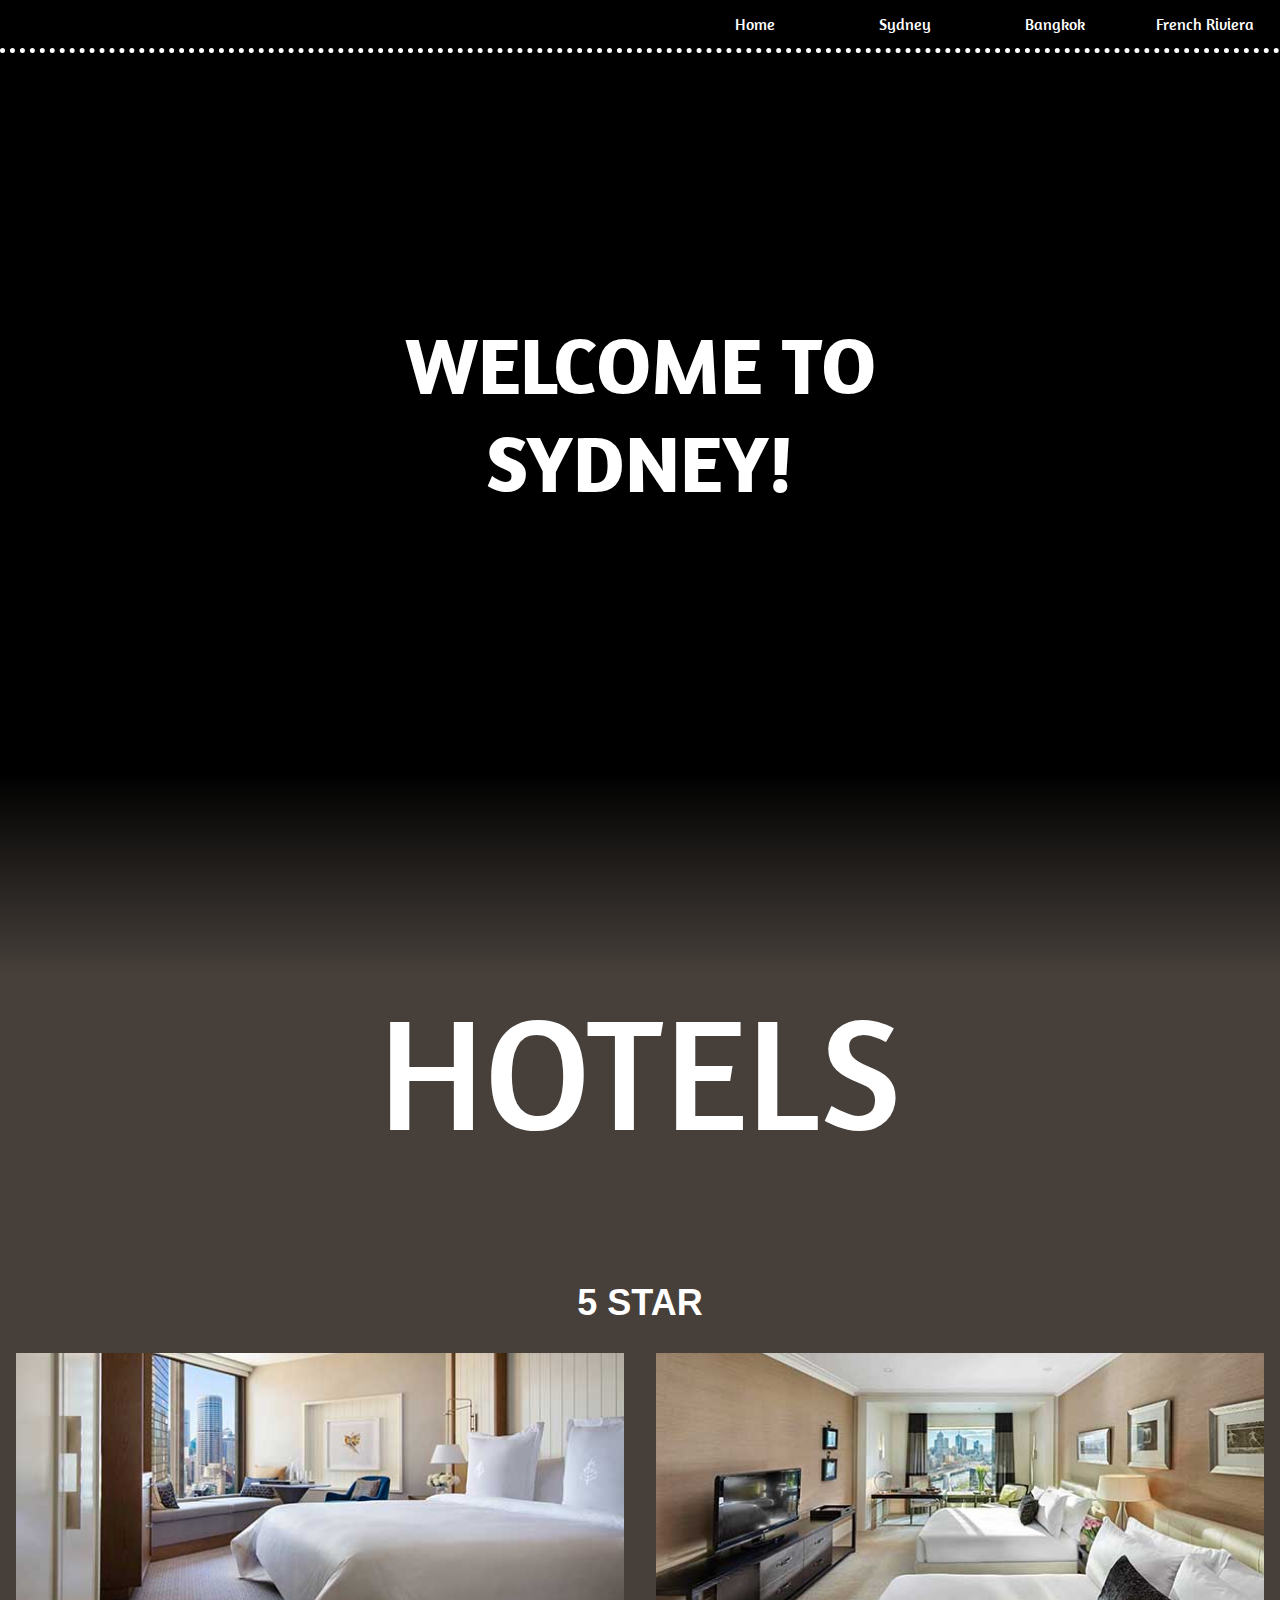
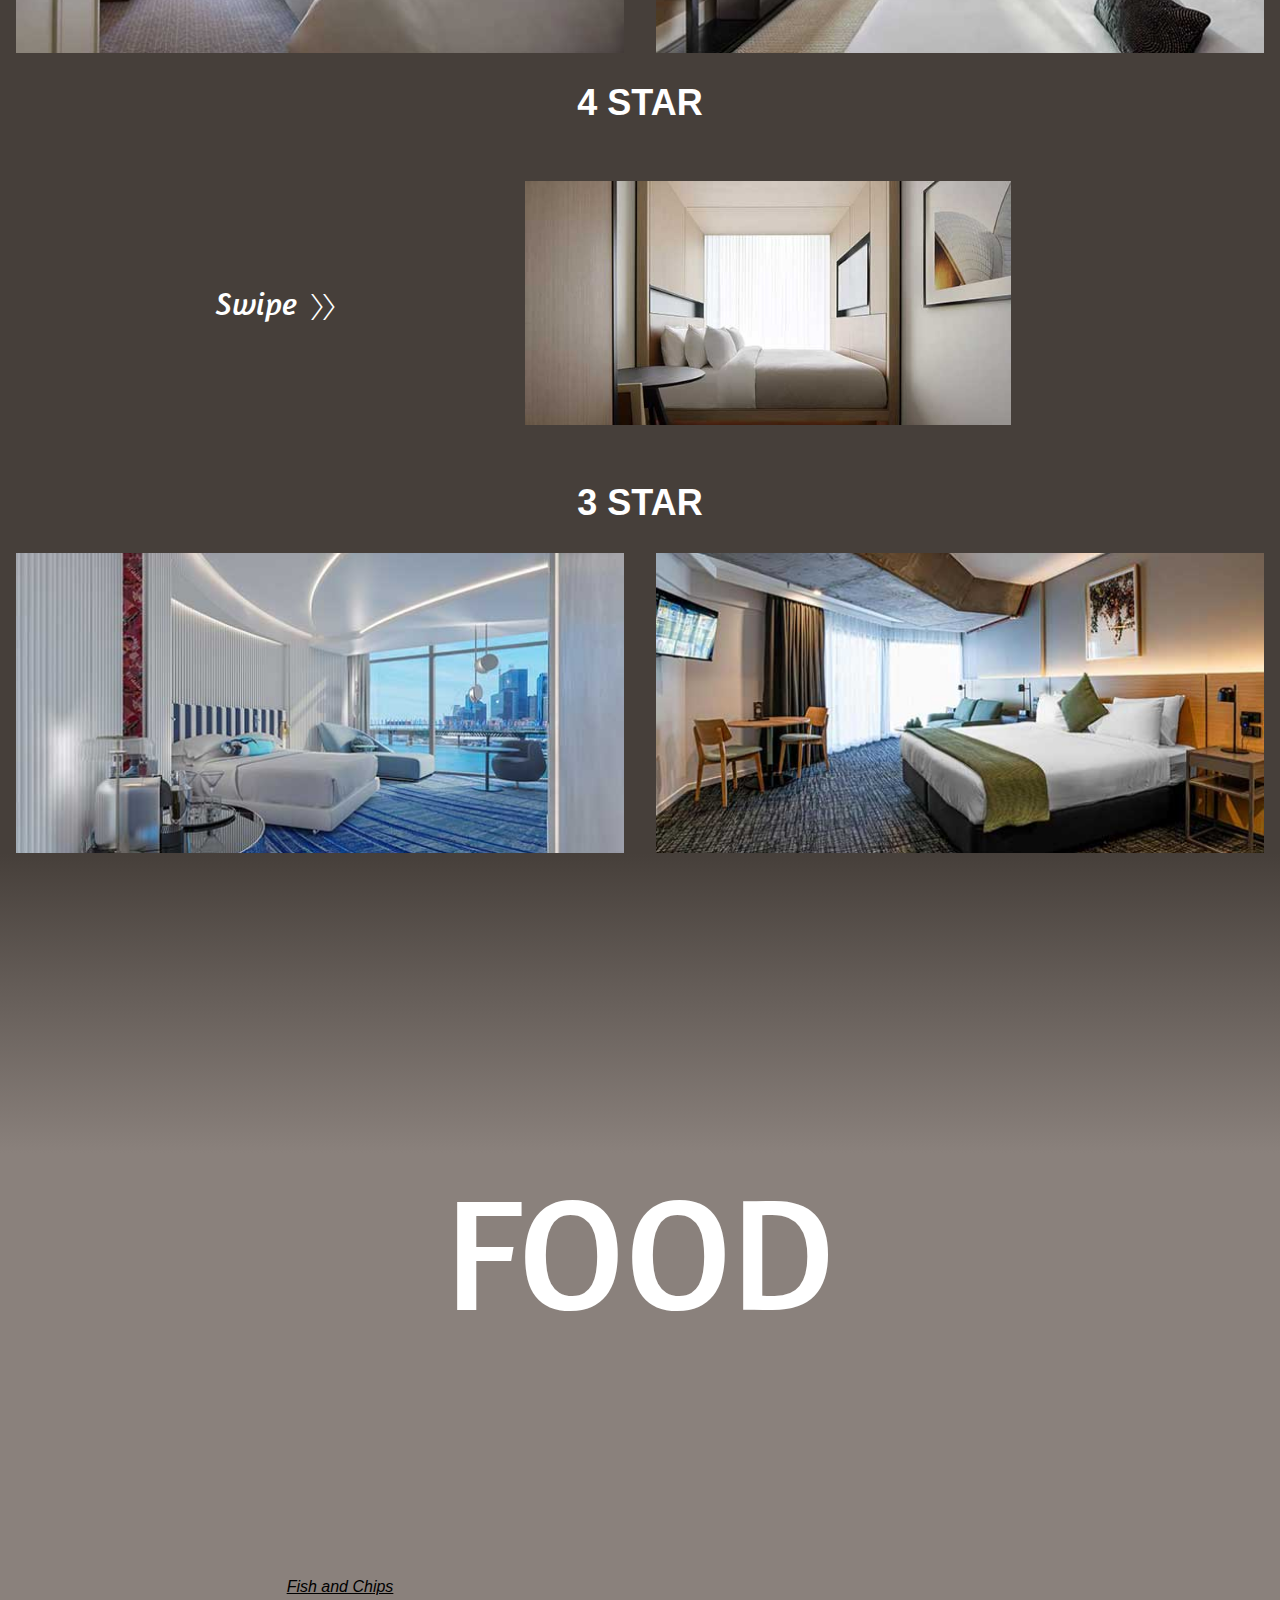
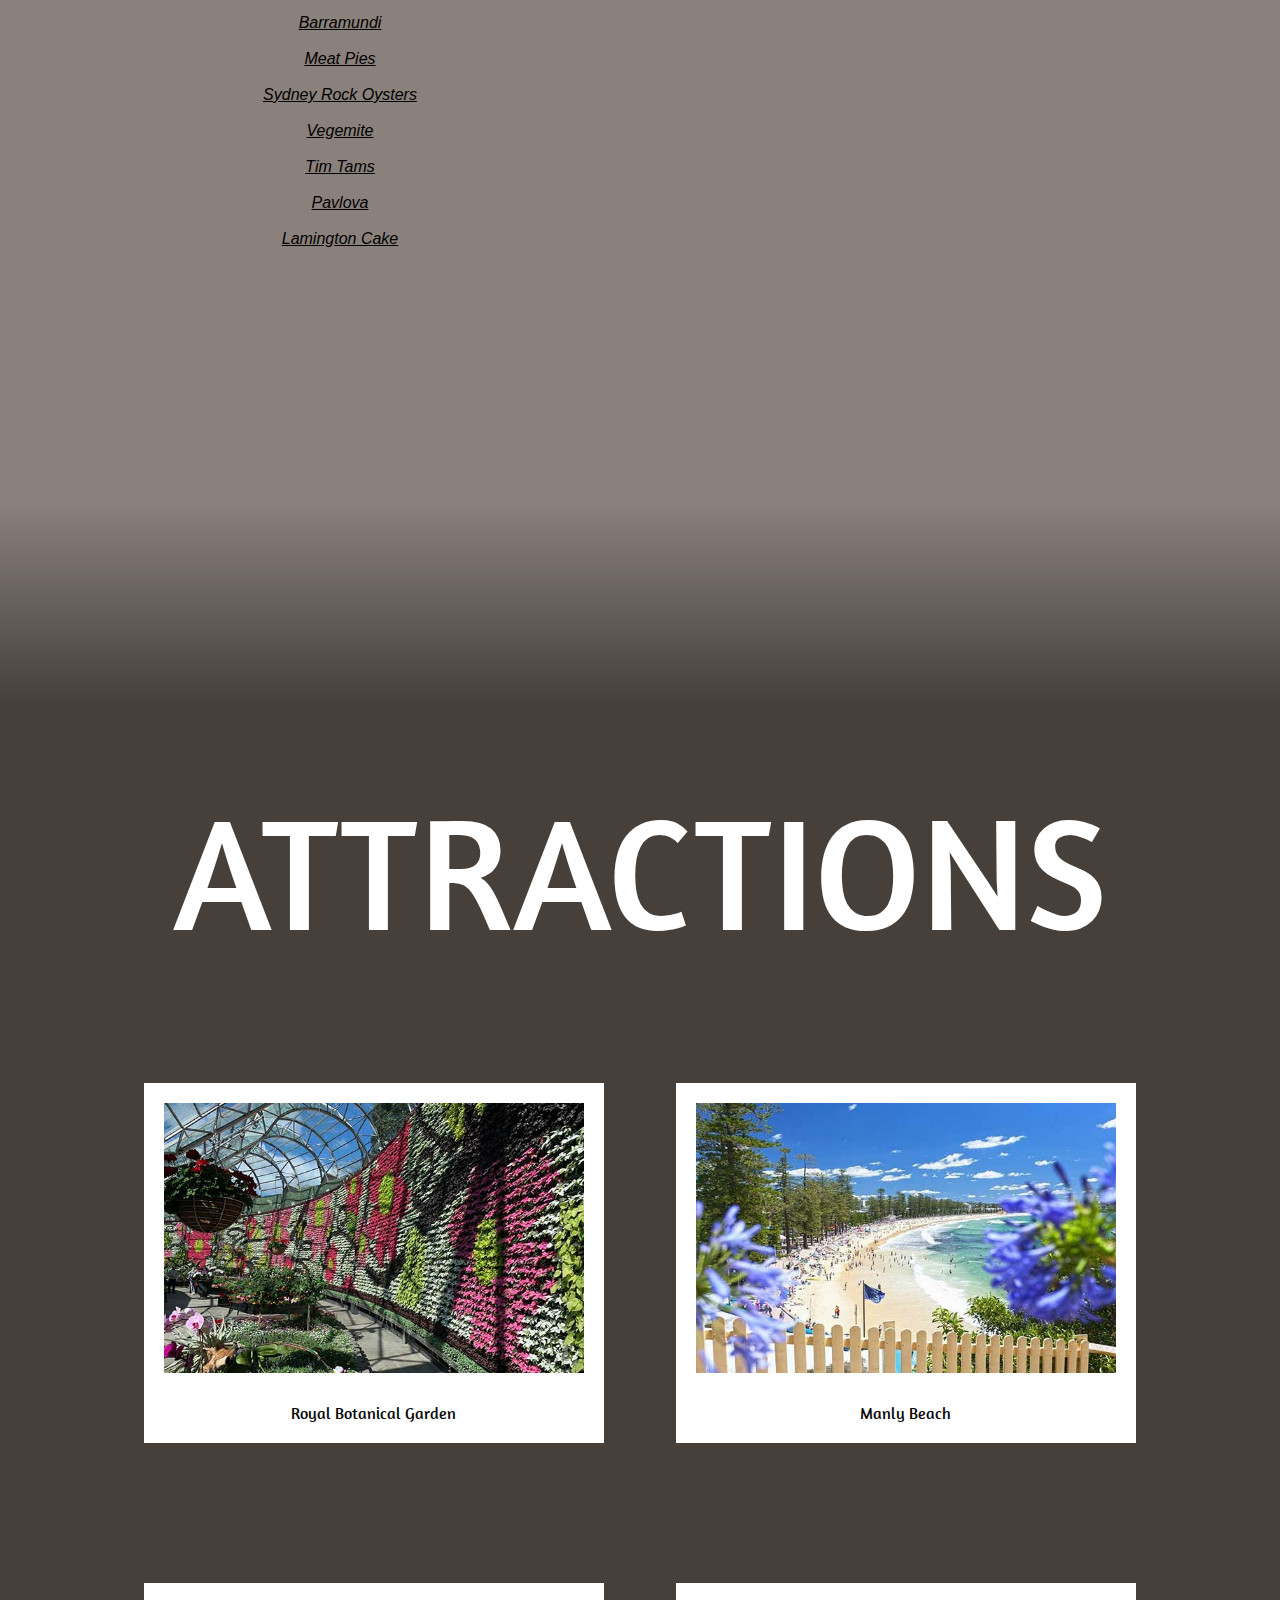
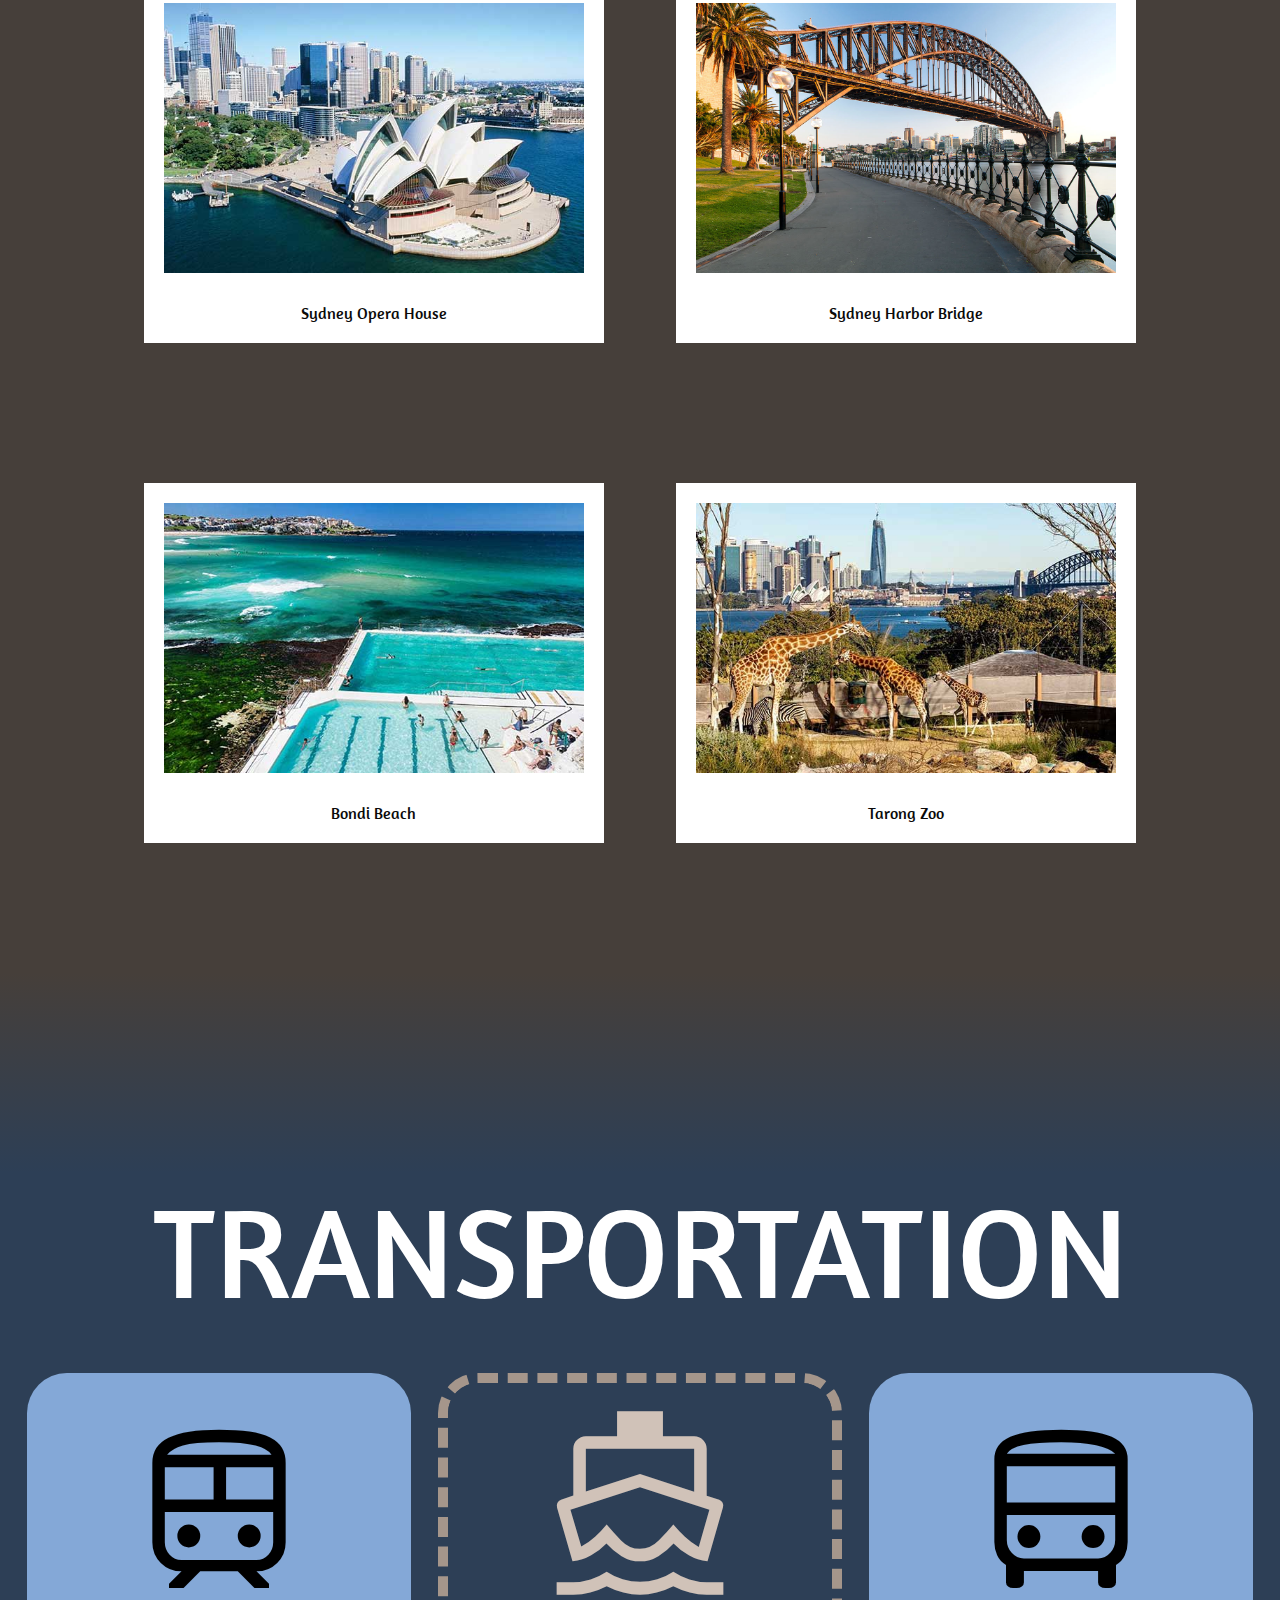
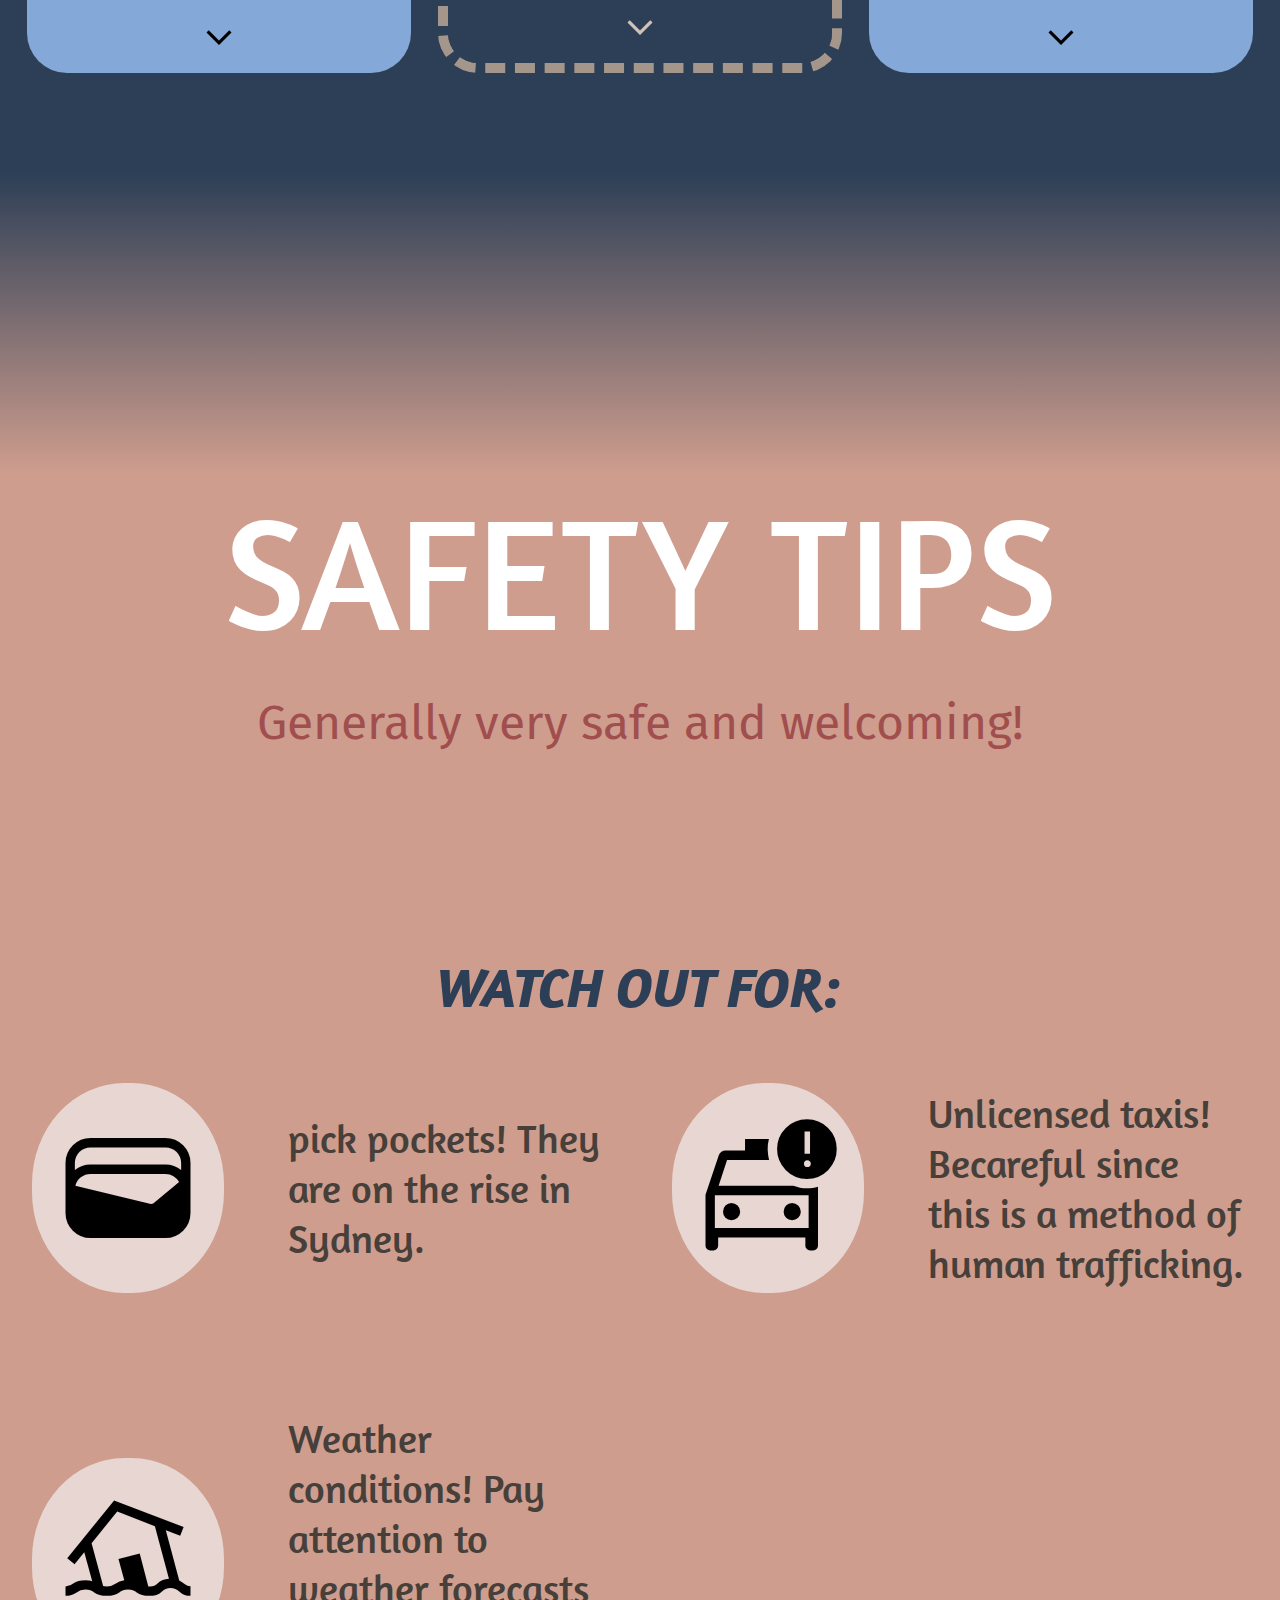
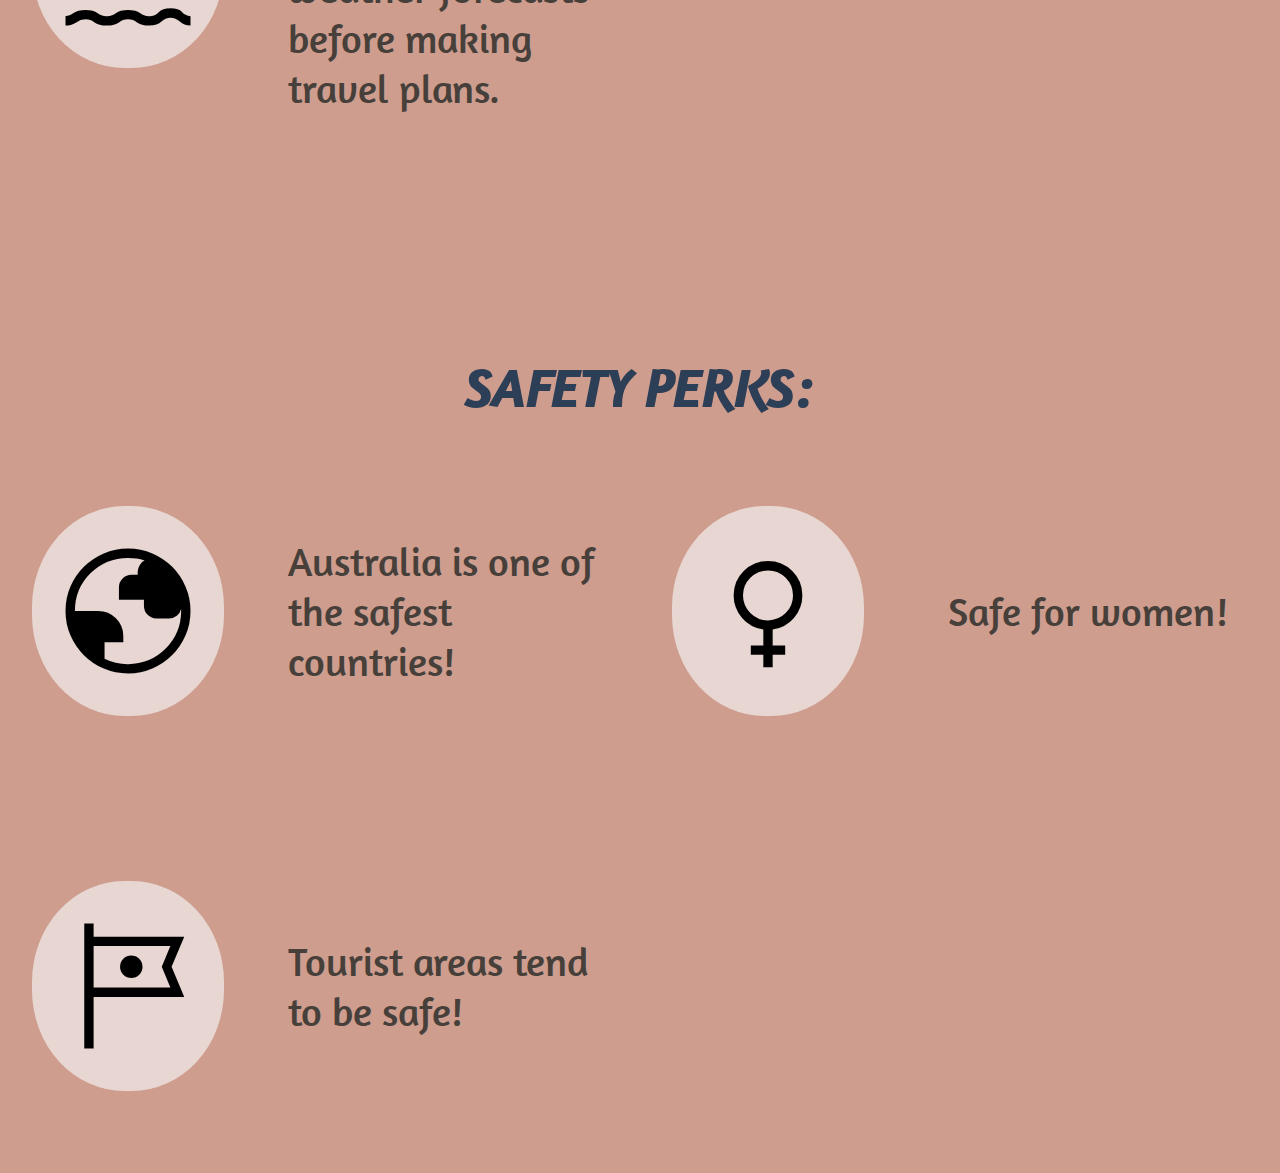
==== commit 04f47ea7: ".." ====
--- a/page1.html
+++ b/page1.html
@@ -431,7 +431,7 @@
 							globe
 							</span>
 						</div>
-						<p class="text4">Austrailia is one of the safest countries!</p>
+						<p class="text4">Australia is one of the safest countries!</p>
 					</div>
 					<div class="perk">
 						<div class="iconP2"><span class="material-symbols-outlined wallet">
--- a/css/page1Medquer.css
+++ b/css/page1Medquer.css
@@ -305,7 +305,7 @@
 
 .secondaryWOF {
   width: 100%;
-  height: 1900px;
+  height: 3500px;
   flex-direction: column;
 }
 
